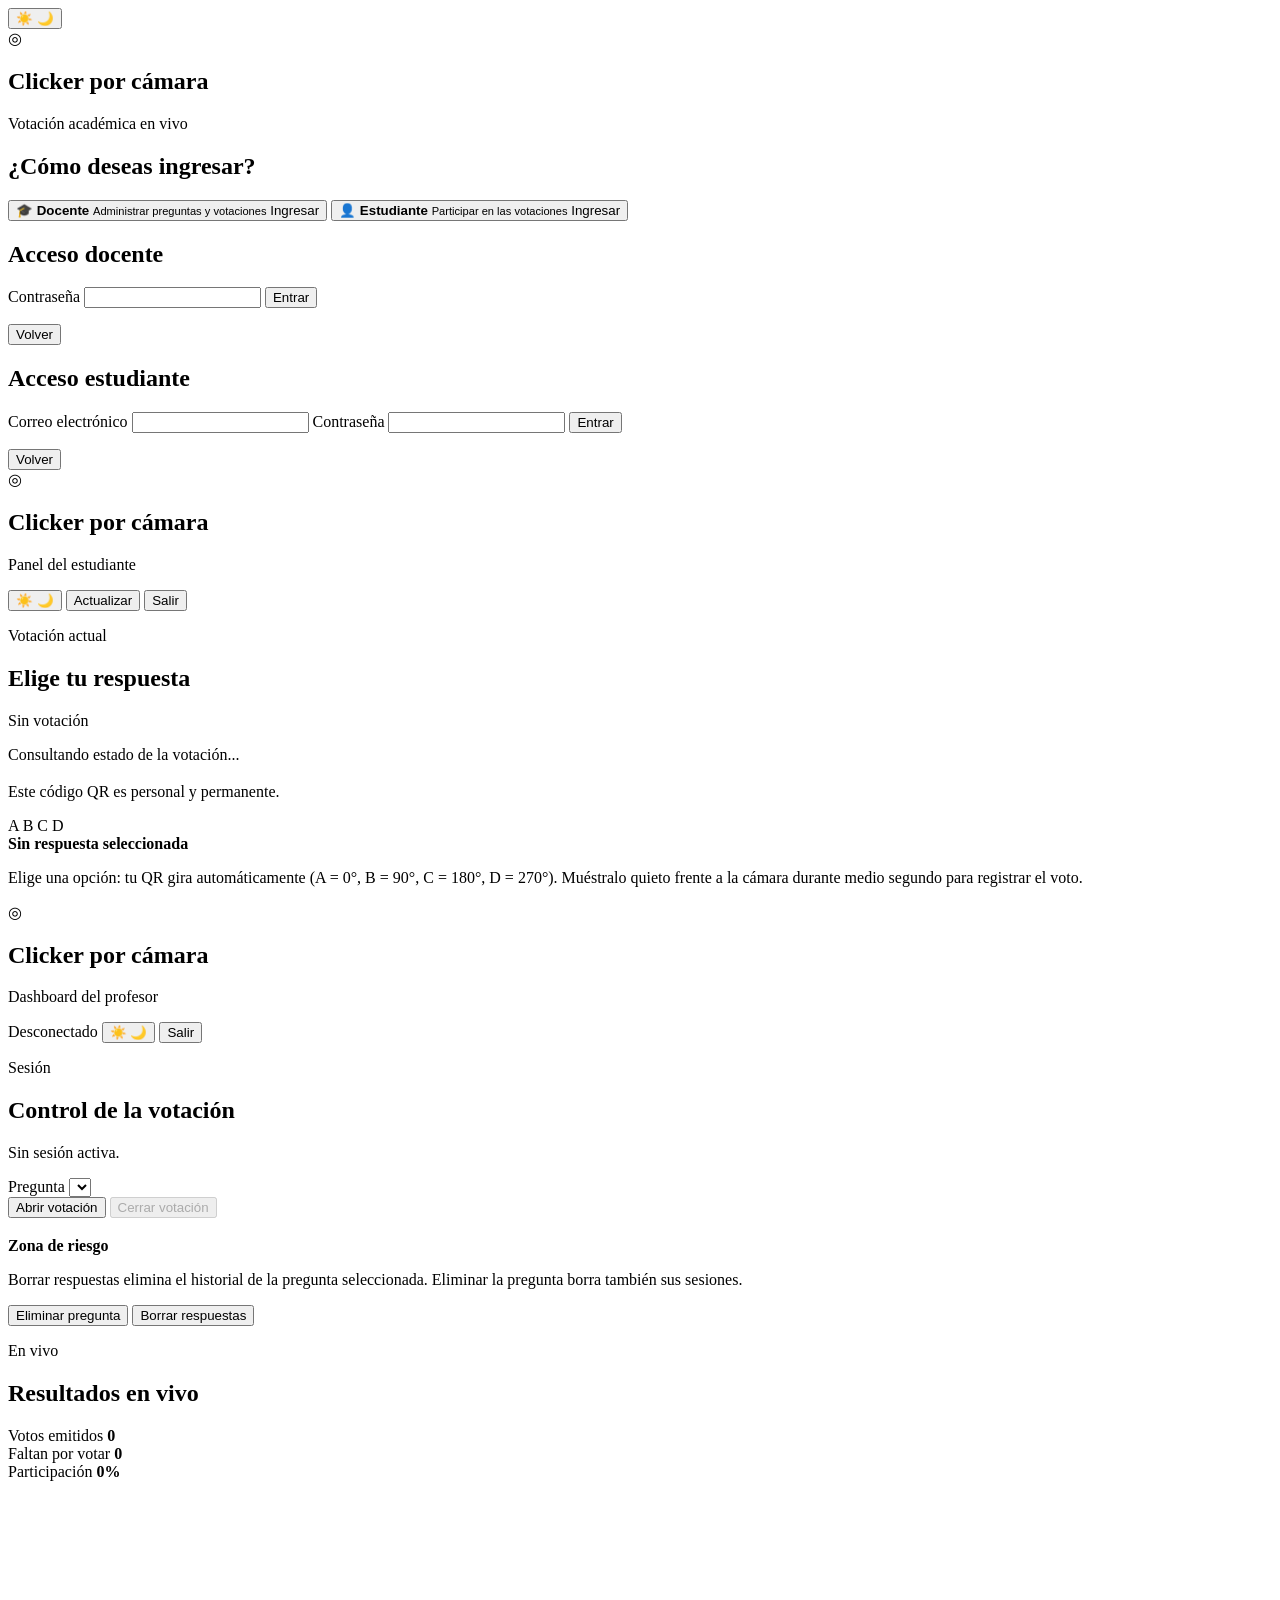
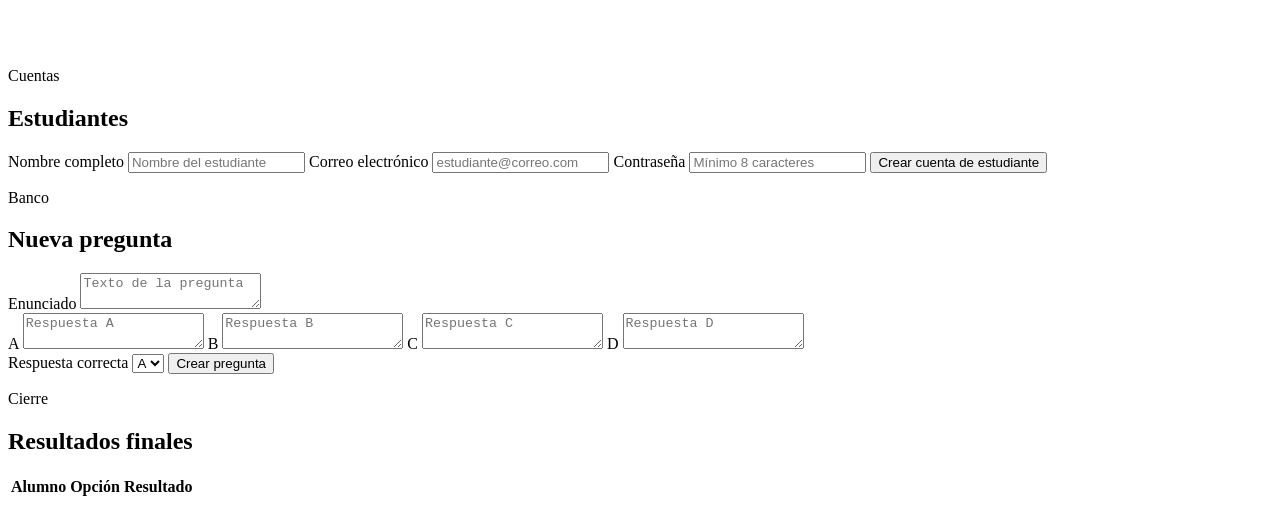
==== frontend/index.html @ 8d9539c6 "Ajustes de interfaz: opciones multilínea y botones bajo el QR" ====
<!DOCTYPE html>
<html lang="es">
<head>
  <meta charset="utf-8">
  <meta name="viewport" content="width=device-width, initial-scale=1">
  <meta name="color-scheme" content="light dark">
  <meta name="theme-color" content="#152238">
  <title>Clicker por cámara</title>

  <!-- Se carga antes del CSS para aplicar el tema sin destellos. -->
  <script src="/theme.js"></script>

  <link rel="stylesheet" href="/style.css">
</head>

<body>
  <main class="app">

    <!-- ================================== -->
    <!-- ACCESO Y SELECCIÓN DE USUARIO      -->
    <!-- ================================== -->

    <section id="login-view" class="auth">

      <div class="card auth-card">

        <button
          type="button"
          class="icon-button auth-theme theme-toggle"
          data-theme-toggle
          aria-label="Cambiar entre tema claro y oscuro"
          title="Cambiar tema"
        >
          <span class="theme-icon theme-icon-sun" aria-hidden="true">☀️</span>
          <span class="theme-icon theme-icon-moon" aria-hidden="true">🌙</span>
        </button>

        <div class="brand auth-brand">
          <span class="brand-mark" aria-hidden="true">◎</span>
          <div>
            <h1>Clicker por cámara</h1>
            <p class="hint">Votación académica en vivo</p>
          </div>
        </div>

        <!-- Selección de rol -->
        <div id="role-selection" class="stack">
          <h2>¿Cómo deseas ingresar?</h2>

          <div class="role-options">

            <button type="button" id="teacher-access" class="role-card">
              <span class="role-icon" aria-hidden="true">🎓</span>
              <strong>Docente</strong>
              <small>Administrar preguntas y votaciones</small>
              <span class="role-action">Ingresar</span>
            </button>

            <button type="button" id="student-access" class="role-card">
              <span class="role-icon" aria-hidden="true">👤</span>
              <strong>Estudiante</strong>
              <small>Participar en las votaciones</small>
              <span class="role-action">Ingresar</span>
            </button>

          </div>
        </div>

        <!-- Inicio de sesión docente -->
        <div id="teacher-login" class="stack hidden">

          <h2>Acceso docente</h2>

          <form id="login-form">
            <label for="password">Contraseña</label>

            <input
              id="password"
              type="password"
              autocomplete="current-password"
              required
            >

            <button type="submit">Entrar</button>

            <p id="login-error" class="error" role="alert"></p>
          </form>

          <button type="button" id="back-to-roles" class="secondary-button">
            Volver
          </button>

        </div>

        <!-- Inicio de sesión estudiante -->
        <div id="student-login" class="stack hidden">

          <h2>Acceso estudiante</h2>

          <form id="student-login-form">
            <label for="student-email">Correo electrónico</label>

            <input
              id="student-email"
              type="email"
              autocomplete="username"
              required
            >

            <label for="student-password">Contraseña</label>

            <input
              id="student-password"
              type="password"
              autocomplete="current-password"
              required
            >

            <button type="submit">Entrar</button>

            <p id="student-login-error" class="error" role="alert"></p>
          </form>

          <button
            type="button"
            id="back-to-roles-student"
            class="secondary-button"
          >
            Volver
          </button>

        </div>

      </div>

    </section>


    <!-- ================================== -->
    <!-- PANEL DEL ESTUDIANTE               -->
    <!-- ================================== -->

    <section id="student-view" class="hidden">

      <header class="topbar">

        <div class="brand">
          <span class="brand-mark" aria-hidden="true">◎</span>
          <div>
            <h1>Clicker por cámara</h1>
            <p class="hint">Panel del estudiante</p>
          </div>
        </div>

        <div class="topbar-actions">
          <span id="student-name-display" class="user-chip"></span>

          <button
            type="button"
            class="icon-button theme-toggle"
            data-theme-toggle
            aria-label="Cambiar entre tema claro y oscuro"
            title="Cambiar tema"
          >
            <span class="theme-icon theme-icon-sun" aria-hidden="true">☀️</span>
            <span class="theme-icon theme-icon-moon" aria-hidden="true">🌙</span>
          </button>

          <button
            id="student-refresh-button"
            class="ghost"
            type="button"
            title="Volver a consultar el estado de la votación"
          >
            Actualizar
          </button>

          <button
            id="student-logout-button"
            class="ghost"
            type="button"
          >
            Salir
          </button>
        </div>

      </header>

      <div class="grid">

        <!-- Votación actual -->
        <section class="card wide vote-card">

          <div class="card-head">
            <div>
              <p class="eyebrow">Votación actual</p>
              <h2>Elige tu respuesta</h2>
            </div>

            <span id="student-vote-badge" class="badge offline">
              Sin votación
            </span>
          </div>

          <p id="student-voting-status" class="hint" aria-live="polite">
            Consultando estado de la votación...
          </p>

          <h3 id="student-question-text" class="question-text"></h3>

          <div id="student-qr-container">
            <div id="student-qr-code"></div>
          </div>

          <p class="hint qr-legend">
            Este código QR es personal y permanente.
          </p>

          <div id="student-question-container" class="hidden">

            <div id="student-options" class="options-grid student-options"></div>

            <div class="rotation-guide">

              <div id="rotation-dial" class="dial" aria-hidden="true">
                <span class="dial-letter dial-a">A</span>
                <span class="dial-letter dial-b">B</span>
                <span class="dial-letter dial-c">C</span>
                <span class="dial-letter dial-d">D</span>
                <span class="dial-arrow"></span>
              </div>

              <div>
                <strong id="rotation-label">Sin respuesta seleccionada</strong>
                <p class="hint">
                  Elige una opción: tu QR gira automáticamente (A = 0°,
                  B = 90°, C = 180°, D = 270°). Muéstralo quieto frente a la
                  cámara durante medio segundo para registrar el voto.
                </p>
              </div>

            </div>

          </div>

        </section>

      </div>

    </section>


    <!-- ================================== -->
    <!-- DASHBOARD DEL DOCENTE              -->
    <!-- ================================== -->

    <section id="dashboard-view" class="hidden">

      <header class="topbar">

        <div class="brand">
          <span class="brand-mark" aria-hidden="true">◎</span>
          <div>
            <h1>Clicker por cámara</h1>
            <p class="hint">Dashboard del profesor</p>
          </div>
        </div>

        <div class="topbar-actions">

          <span id="connection-status" class="badge offline">
            Desconectado
          </span>

          <button
            type="button"
            class="icon-button theme-toggle"
            data-theme-toggle
            aria-label="Cambiar entre tema claro y oscuro"
            title="Cambiar tema"
          >
            <span class="theme-icon theme-icon-sun" aria-hidden="true">☀️</span>
            <span class="theme-icon theme-icon-moon" aria-hidden="true">🌙</span>
          </button>

          <button id="logout-button" class="ghost" type="button">
            Salir
          </button>

        </div>

      </header>

      <div class="grid">

        <!-- Control de la votación -->
        <section class="card wide session-card">

          <div class="card-head">
            <div>
              <p class="eyebrow">Sesión</p>
              <h2>Control de la votación</h2>
            </div>

            <p id="session-status" class="status-line">
              Sin sesión activa.
            </p>
          </div>

          <div class="session-controls">

            <label for="question-select">
              <span id="question-label-text">Pregunta</span>
              <select id="question-select"></select>
            </label>

            <div class="row">
              <button id="open-button" type="button">
                Abrir votación
              </button>

              <button
                id="close-button"
                type="button"
                class="danger"
                disabled
              >
                Cerrar votación
              </button>
            </div>

          </div>

          <div class="question-preview">
            <h3 id="current-question"></h3>
            <ul id="options-list" class="options-list"></ul>
          </div>

          <div class="danger-zone">
            <div>
              <strong>Zona de riesgo</strong>
              <p class="hint">
                Borrar respuestas elimina el historial de la pregunta
                seleccionada. Eliminar la pregunta borra también sus sesiones.
              </p>
            </div>

            <div class="row">
              <button
                id="delete-question-button"
                type="button"
                class="danger"
              >
                Eliminar pregunta
              </button>

              <button
                id="clear-answers-button"
                type="button"
                class="danger"
              >
                Borrar respuestas
              </button>
            </div>
          </div>

        </section>


        <!-- Resultados en vivo -->
        <section class="card wide">

          <div class="card-head">
            <div>
              <p class="eyebrow">En vivo</p>
              <h2>Resultados en vivo</h2>
            </div>
          </div>

          <div class="kpi-grid">

            <div class="kpi">
              <span>Votos emitidos</span>
              <strong id="total-votes">0</strong>
            </div>

            <div class="kpi missing">
              <span>Faltan por votar</span>
              <strong id="missing-count">0</strong>
            </div>

            <div class="kpi">
              <span>Participación</span>
              <strong id="participation-percent">0%</strong>
            </div>

          </div>

          <div
            class="progress"
            role="progressbar"
            aria-label="Participación de la votación"
            aria-valuemin="0"
            aria-valuemax="100"
            aria-valuenow="0"
            id="participation-progress"
          >
            <span id="participation-fill" class="progress-fill"></span>
          </div>

          <p id="missing-list" class="hint" aria-live="polite"></p>

          <div id="roster-chips" class="roster"></div>

          <div class="chart-wrap">
            <canvas id="results-chart"></canvas>
          </div>

        </section>


        <!-- Gestión de estudiantes -->
        <section class="card">

          <div class="card-head">
            <div>
              <p class="eyebrow">Cuentas</p>
              <h2>Estudiantes</h2>
            </div>
          </div>

          <form id="student-form" class="stack">

            <label for="student-account-name">
              Nombre completo
              <input
                id="student-account-name"
                type="text"
                placeholder="Nombre del estudiante"
                maxlength="120"
                required
              >
            </label>

            <label for="student-account-email">
              Correo electrónico
              <input
                id="student-account-email"
                type="email"
                placeholder="estudiante@correo.com"
                required
              >
            </label>

            <label for="student-account-password">
              Contraseña
              <input
                id="student-account-password"
                type="password"
                placeholder="Mínimo 8 caracteres"
                minlength="8"
                maxlength="128"
                required
              >
            </label>

            <button type="submit">
              Crear cuenta de estudiante
            </button>

          </form>

          <ul id="student-list" class="list"></ul>

        </section>


        <!-- Creación de preguntas -->
        <section class="card">

          <div class="card-head">
            <div>
              <p class="eyebrow">Banco</p>
              <h2>Nueva pregunta</h2>
            </div>
          </div>

          <form id="question-form" class="stack">

            <label for="question-text">
              Enunciado
              <textarea
                id="question-text"
                placeholder="Texto de la pregunta"
                required
              ></textarea>
            </label>

            <div class="options-grid">

              <label class="option-field">
                <span class="letter" aria-hidden="true">A</span>
                <textarea
                  id="option-a"
                  rows="2"
                  placeholder="Respuesta A"
                  aria-label="Opción A"
                  required
                ></textarea>
              </label>

              <label class="option-field">
                <span class="letter" aria-hidden="true">B</span>
                <textarea
                  id="option-b"
                  rows="2"
                  placeholder="Respuesta B"
                  aria-label="Opción B"
                  required
                ></textarea>
              </label>

              <label class="option-field">
                <span class="letter" aria-hidden="true">C</span>
                <textarea
                  id="option-c"
                  rows="2"
                  placeholder="Respuesta C"
                  aria-label="Opción C"
                  required
                ></textarea>
              </label>

              <label class="option-field">
                <span class="letter" aria-hidden="true">D</span>
                <textarea
                  id="option-d"
                  rows="2"
                  placeholder="Respuesta D"
                  aria-label="Opción D"
                  required
                ></textarea>
              </label>

            </div>

            <label for="correct-option">
              Respuesta correcta
              <select id="correct-option">
                <option value="A">A</option>
                <option value="B">B</option>
                <option value="C">C</option>
                <option value="D">D</option>
              </select>
            </label>

            <button type="submit">
              Crear pregunta
            </button>

          </form>

          <p id="question-feedback" class="hint"></p>

        </section>


        <!-- Resultados finales -->
        <section id="final-card" class="card wide hidden">

          <div class="card-head">
            <div>
              <p class="eyebrow">Cierre</p>
              <h2>Resultados finales</h2>
            </div>
          </div>

          <p id="final-summary"></p>

          <table>

            <thead>
              <tr>
                <th>Alumno</th>
                <th>Opción</th>
                <th>Resultado</th>
              </tr>
            </thead>

            <tbody id="final-table"></tbody>

          </table>

        </section>

      </div>

    </section>


    <!-- Notificaciones -->
    <div id="toast" class="toast hidden" role="status" aria-live="polite"></div>

  </main>


  <!-- ================================== -->
  <!-- LIBRERÍAS JAVASCRIPT               -->
  <!-- ================================== -->

  <script src="/vendor/chart.umd.min.js"></script>

  <script src="/vendor/socket.io.min.js"></script>

  <script src="/vendor/qrcode.min.js"></script>

  <script src="/app.js"></script>

</body>
</html>
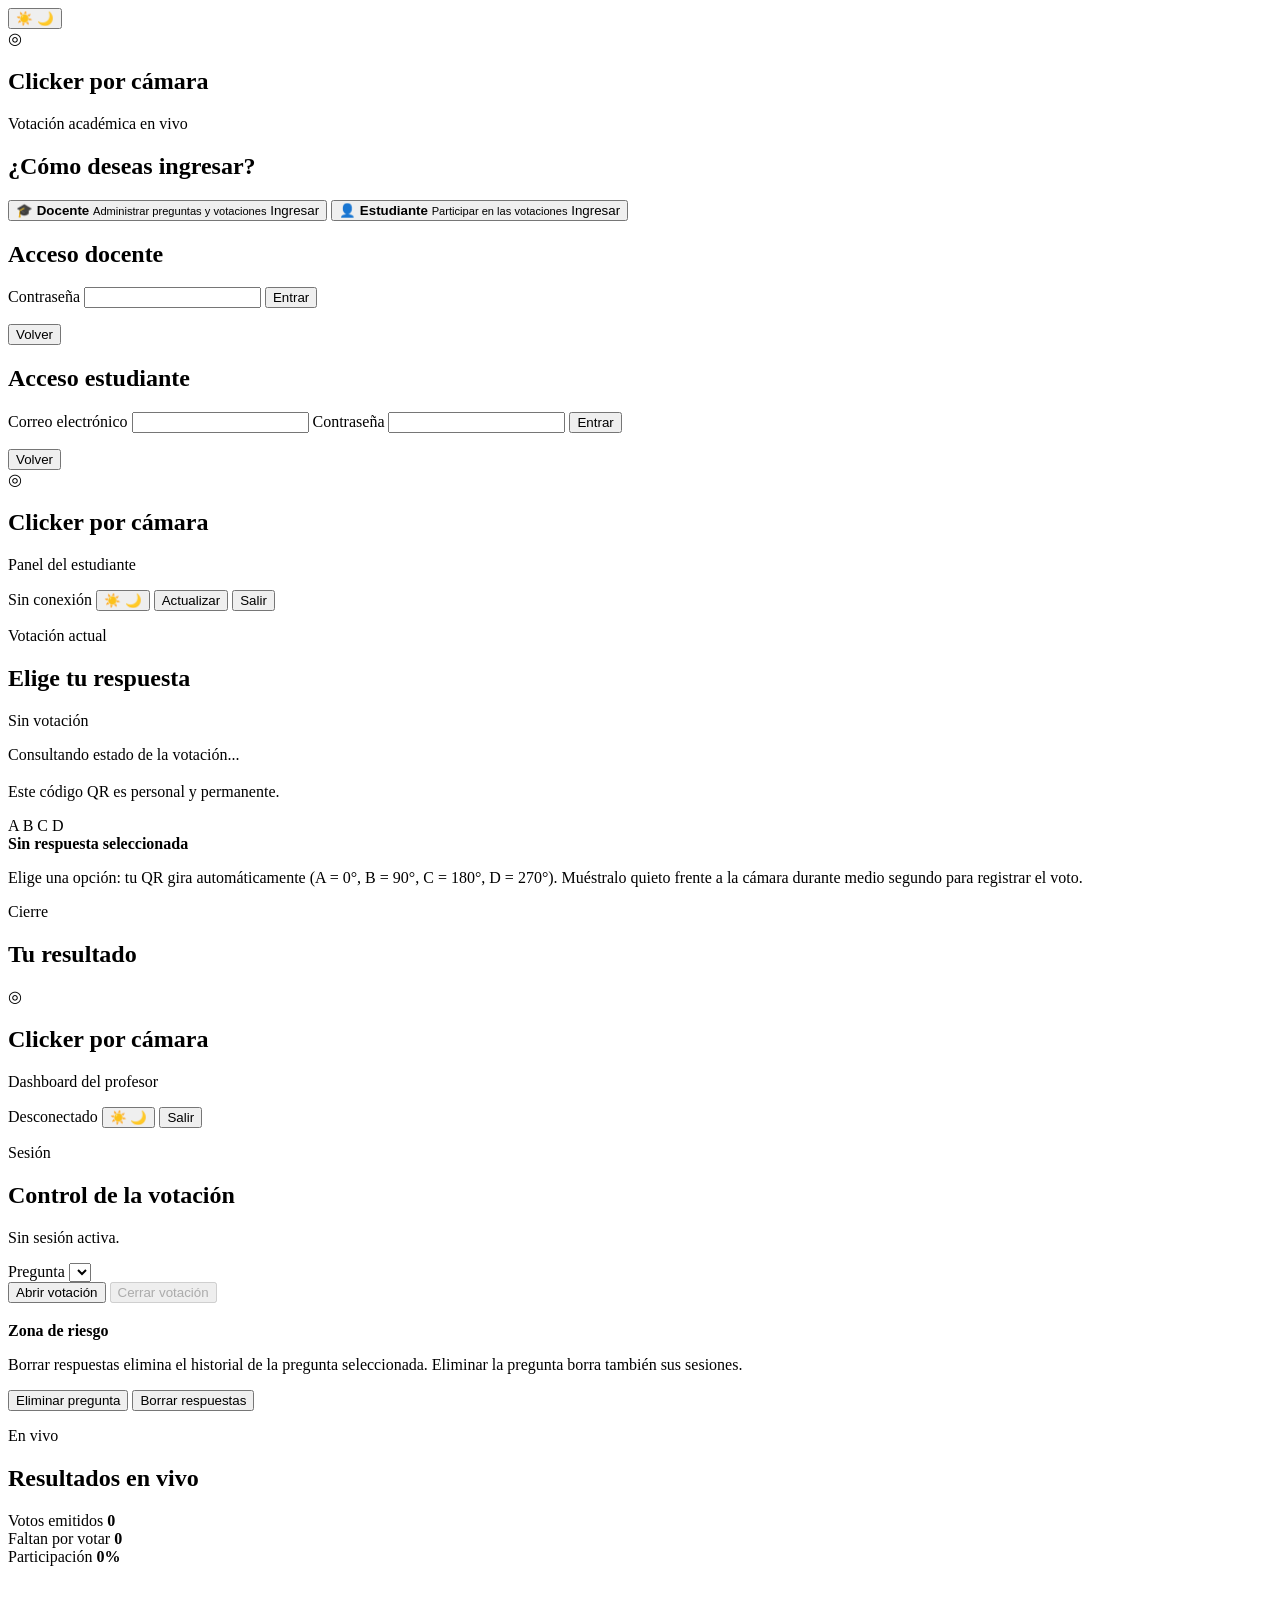
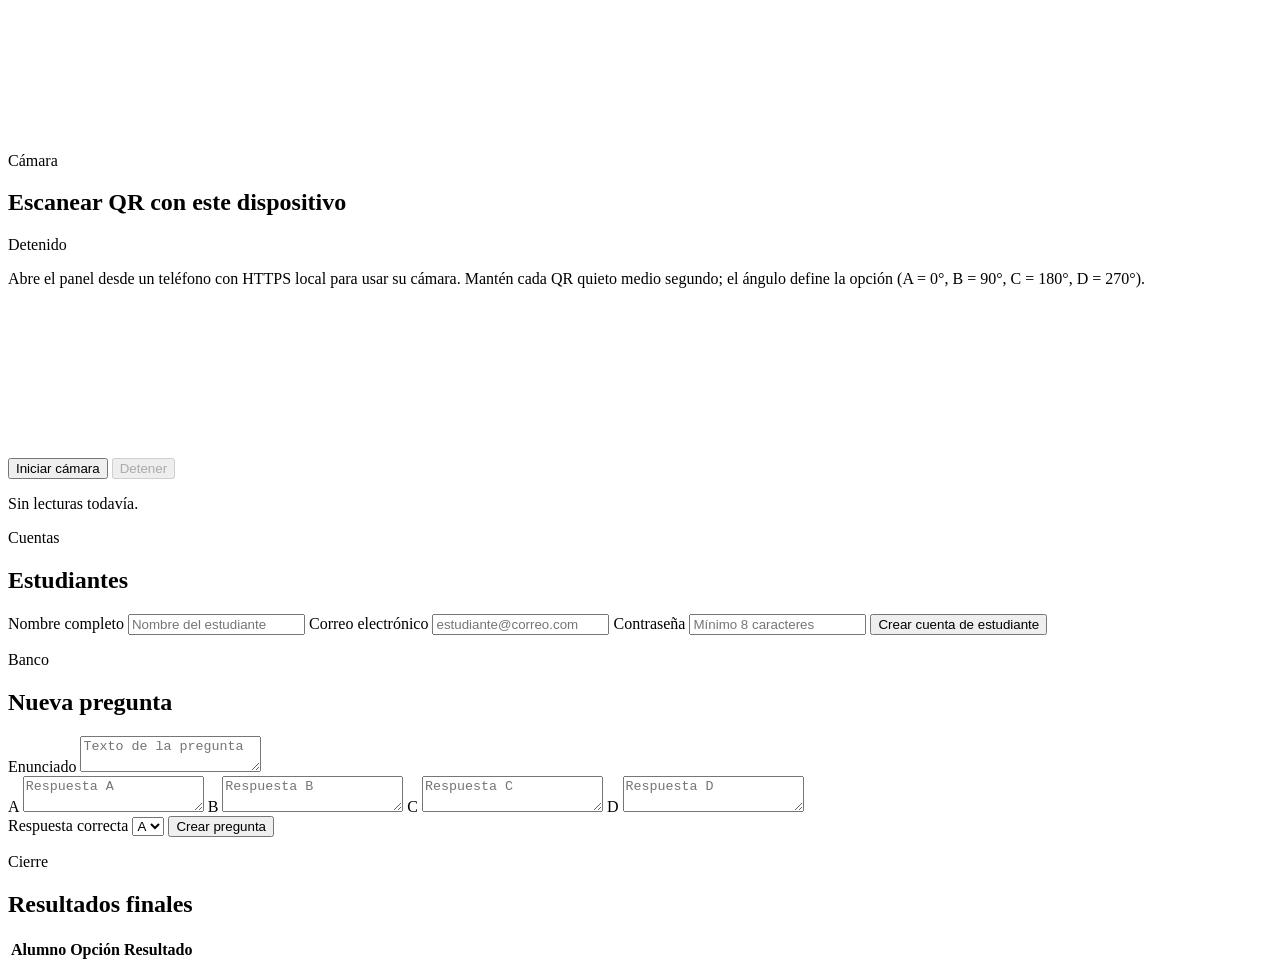
==== commit 78ddde23: "Socket del estudiante y escaner QR con HTTPS local" ====
--- a/frontend/index.html
+++ b/frontend/index.html
@@ -153,6 +153,10 @@
         </div>
 
         <div class="topbar-actions">
+          <span id="student-live-status" class="badge offline">
+            Sin conexión
+          </span>
+
           <span id="student-name-display" class="user-chip"></span>
 
           <button
@@ -245,6 +249,20 @@
 
         </section>
 
+        <!-- Resultado personal de la votación -->
+        <section id="student-result" class="card wide hidden">
+
+          <div class="card-head">
+            <div>
+              <p class="eyebrow">Cierre</p>
+              <h2>Tu resultado</h2>
+            </div>
+          </div>
+
+          <div id="student-result-body"></div>
+
+        </section>
+
       </div>
 
     </section>
@@ -415,6 +433,56 @@
           <div class="chart-wrap">
             <canvas id="results-chart"></canvas>
           </div>
+
+        </section>
+
+
+        <!-- Escáner QR con la cámara del dispositivo -->
+        <section class="card wide scanner-card">
+
+          <div class="card-head">
+            <div>
+              <p class="eyebrow">Cámara</p>
+              <h2>Escanear QR con este dispositivo</h2>
+            </div>
+
+            <span id="scanner-status" class="badge offline">Detenido</span>
+          </div>
+
+          <p class="hint">
+            Abre el panel desde un teléfono con HTTPS local para usar su cámara.
+            Mantén cada QR quieto medio segundo; el ángulo define la opción
+            (A = 0°, B = 90°, C = 180°, D = 270°).
+          </p>
+
+          <div class="scanner-stage">
+
+            <video
+              id="scanner-video"
+              class="scanner-video"
+              playsinline
+              muted
+            ></video>
+
+            <canvas id="scanner-canvas" class="hidden"></canvas>
+
+          </div>
+
+          <div class="row">
+            <button id="scanner-start" type="button">
+              Iniciar cámara
+            </button>
+
+            <button id="scanner-stop" type="button" class="ghost" disabled>
+              Detener
+            </button>
+          </div>
+
+          <p id="scanner-detected" class="hint" aria-live="polite">
+            Sin lecturas todavía.
+          </p>
+
+          <ul id="scanner-log" class="list scanner-log"></ul>
 
         </section>
 
@@ -614,6 +682,10 @@
 
   <script src="/vendor/qrcode.min.js"></script>
 
+  <script src="/vendor/jsQR.js"></script>
+
+  <script src="/scanner.js"></script>
+
   <script src="/app.js"></script>
 
 </body>
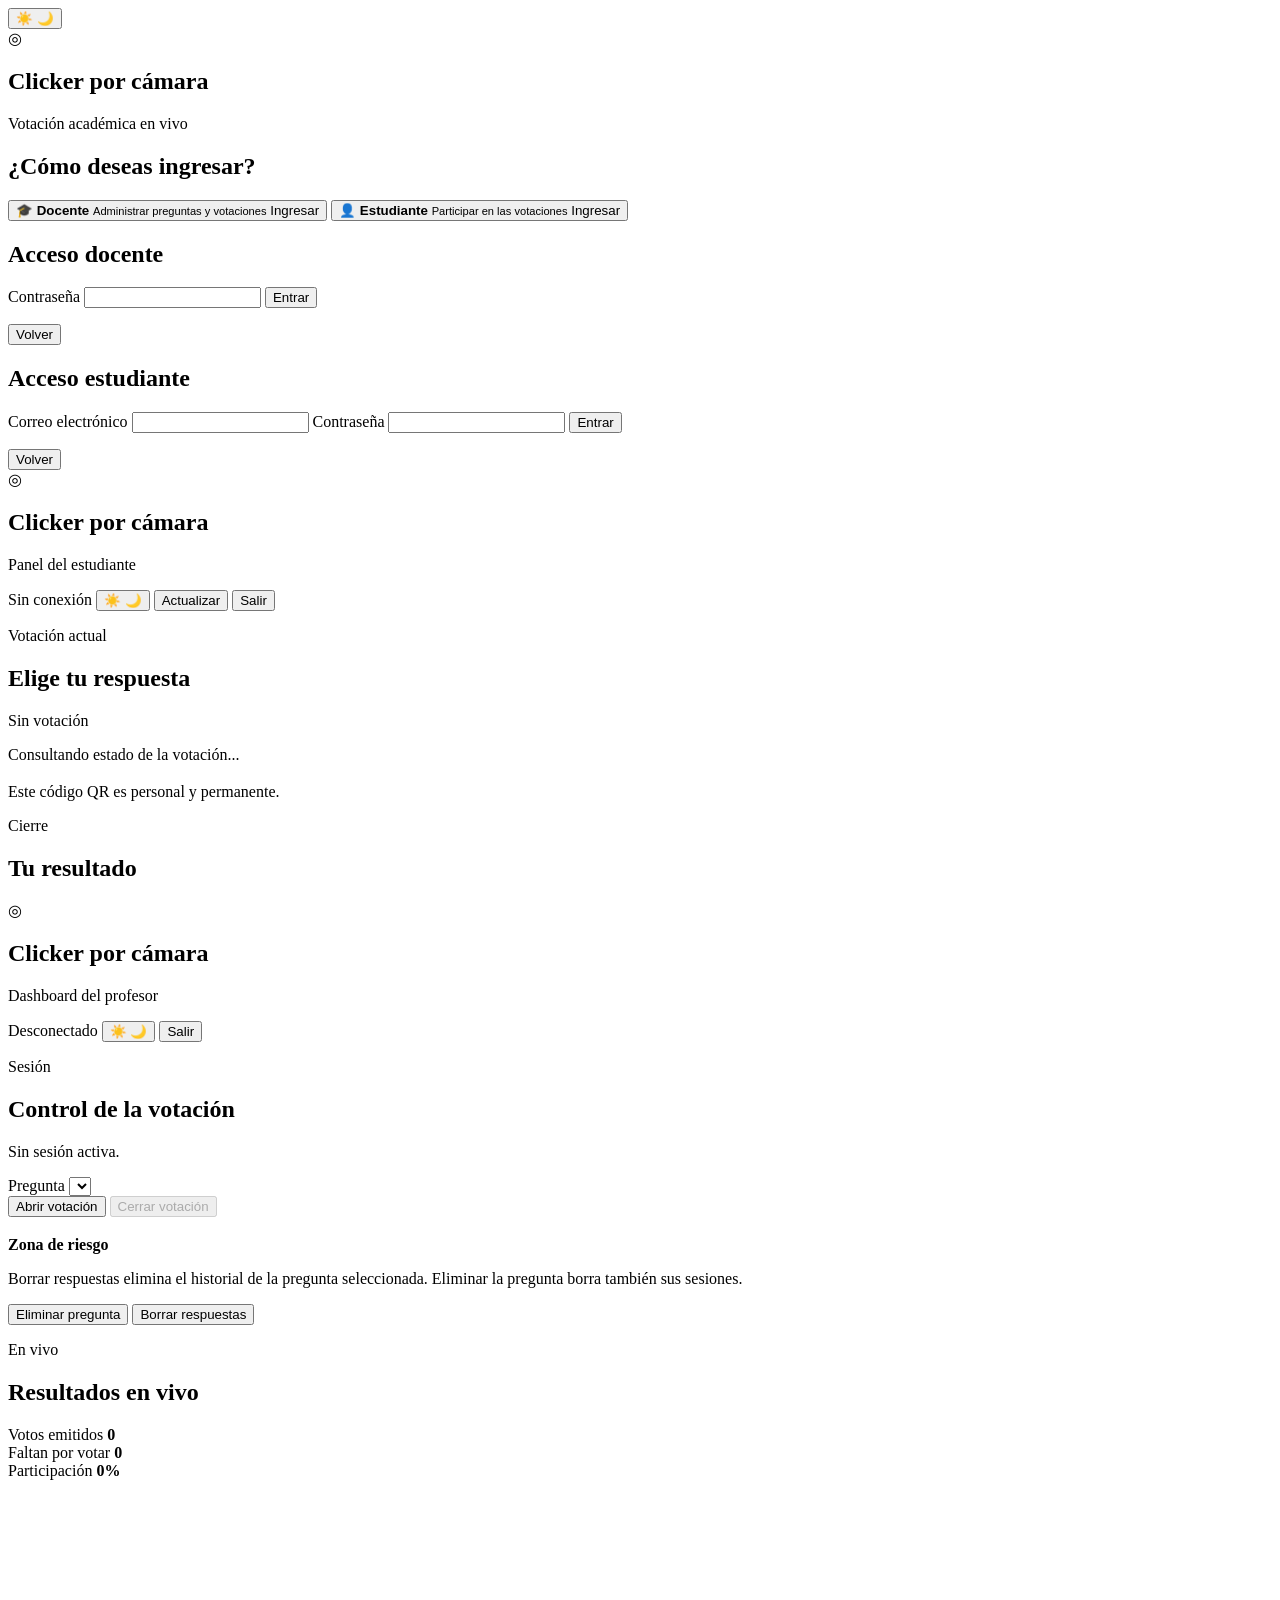
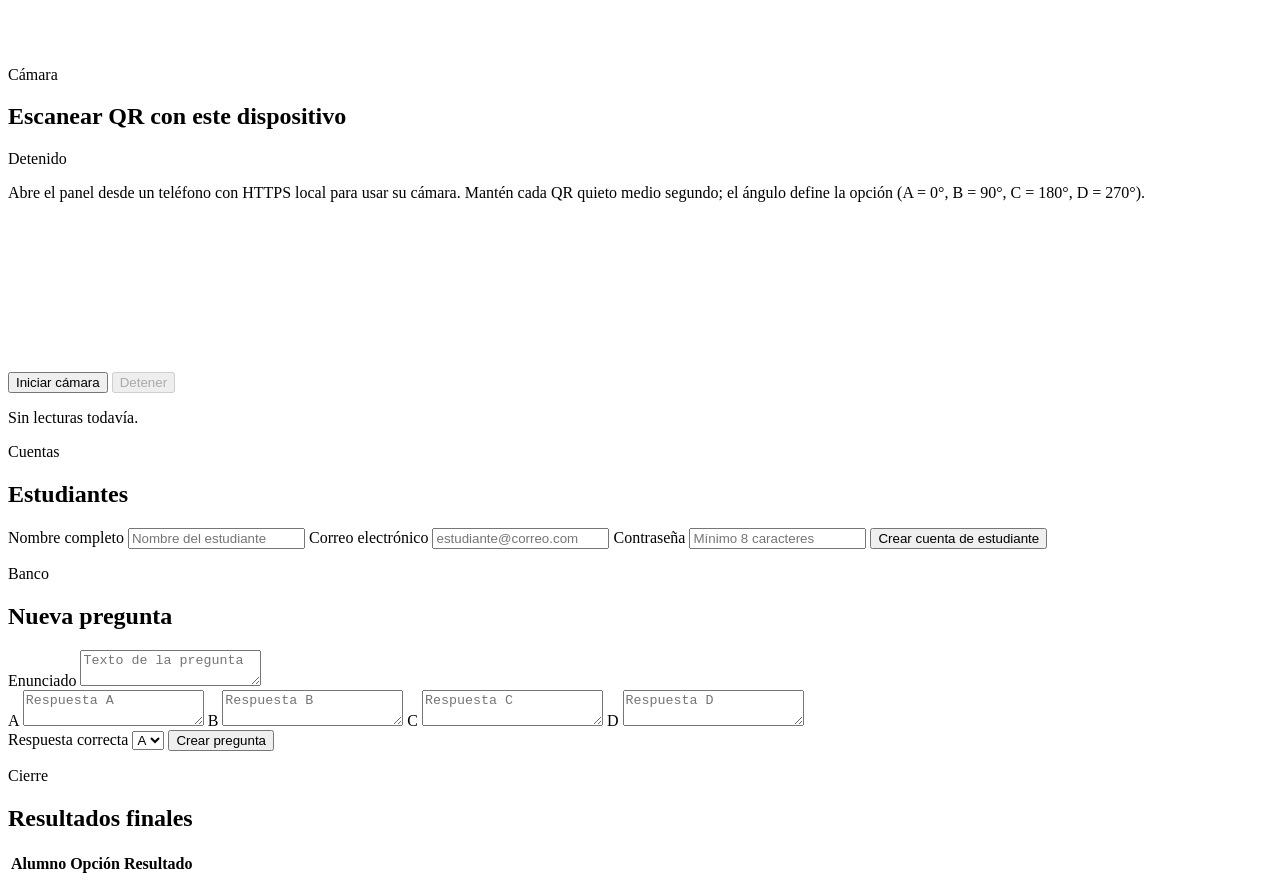
==== commit b0e8afad: "Quitar guia de rotacion del panel del estudiante" ====
--- a/frontend/index.html
+++ b/frontend/index.html
@@ -4,7 +4,7 @@
   <meta charset="utf-8">
   <meta name="viewport" content="width=device-width, initial-scale=1">
   <meta name="color-scheme" content="light dark">
-  <meta name="theme-color" content="#152238">
+  <meta name="theme-color" content="#eef2f9">
   <title>Clicker por cámara</title>
 
   <!-- Se carga antes del CSS para aplicar el tema sin destellos. -->
@@ -223,27 +223,6 @@
           <div id="student-question-container" class="hidden">
 
             <div id="student-options" class="options-grid student-options"></div>
-
-            <div class="rotation-guide">
-
-              <div id="rotation-dial" class="dial" aria-hidden="true">
-                <span class="dial-letter dial-a">A</span>
-                <span class="dial-letter dial-b">B</span>
-                <span class="dial-letter dial-c">C</span>
-                <span class="dial-letter dial-d">D</span>
-                <span class="dial-arrow"></span>
-              </div>
-
-              <div>
-                <strong id="rotation-label">Sin respuesta seleccionada</strong>
-                <p class="hint">
-                  Elige una opción: tu QR gira automáticamente (A = 0°,
-                  B = 90°, C = 180°, D = 270°). Muéstralo quieto frente a la
-                  cámara durante medio segundo para registrar el voto.
-                </p>
-              </div>
-
-            </div>
 
           </div>
 
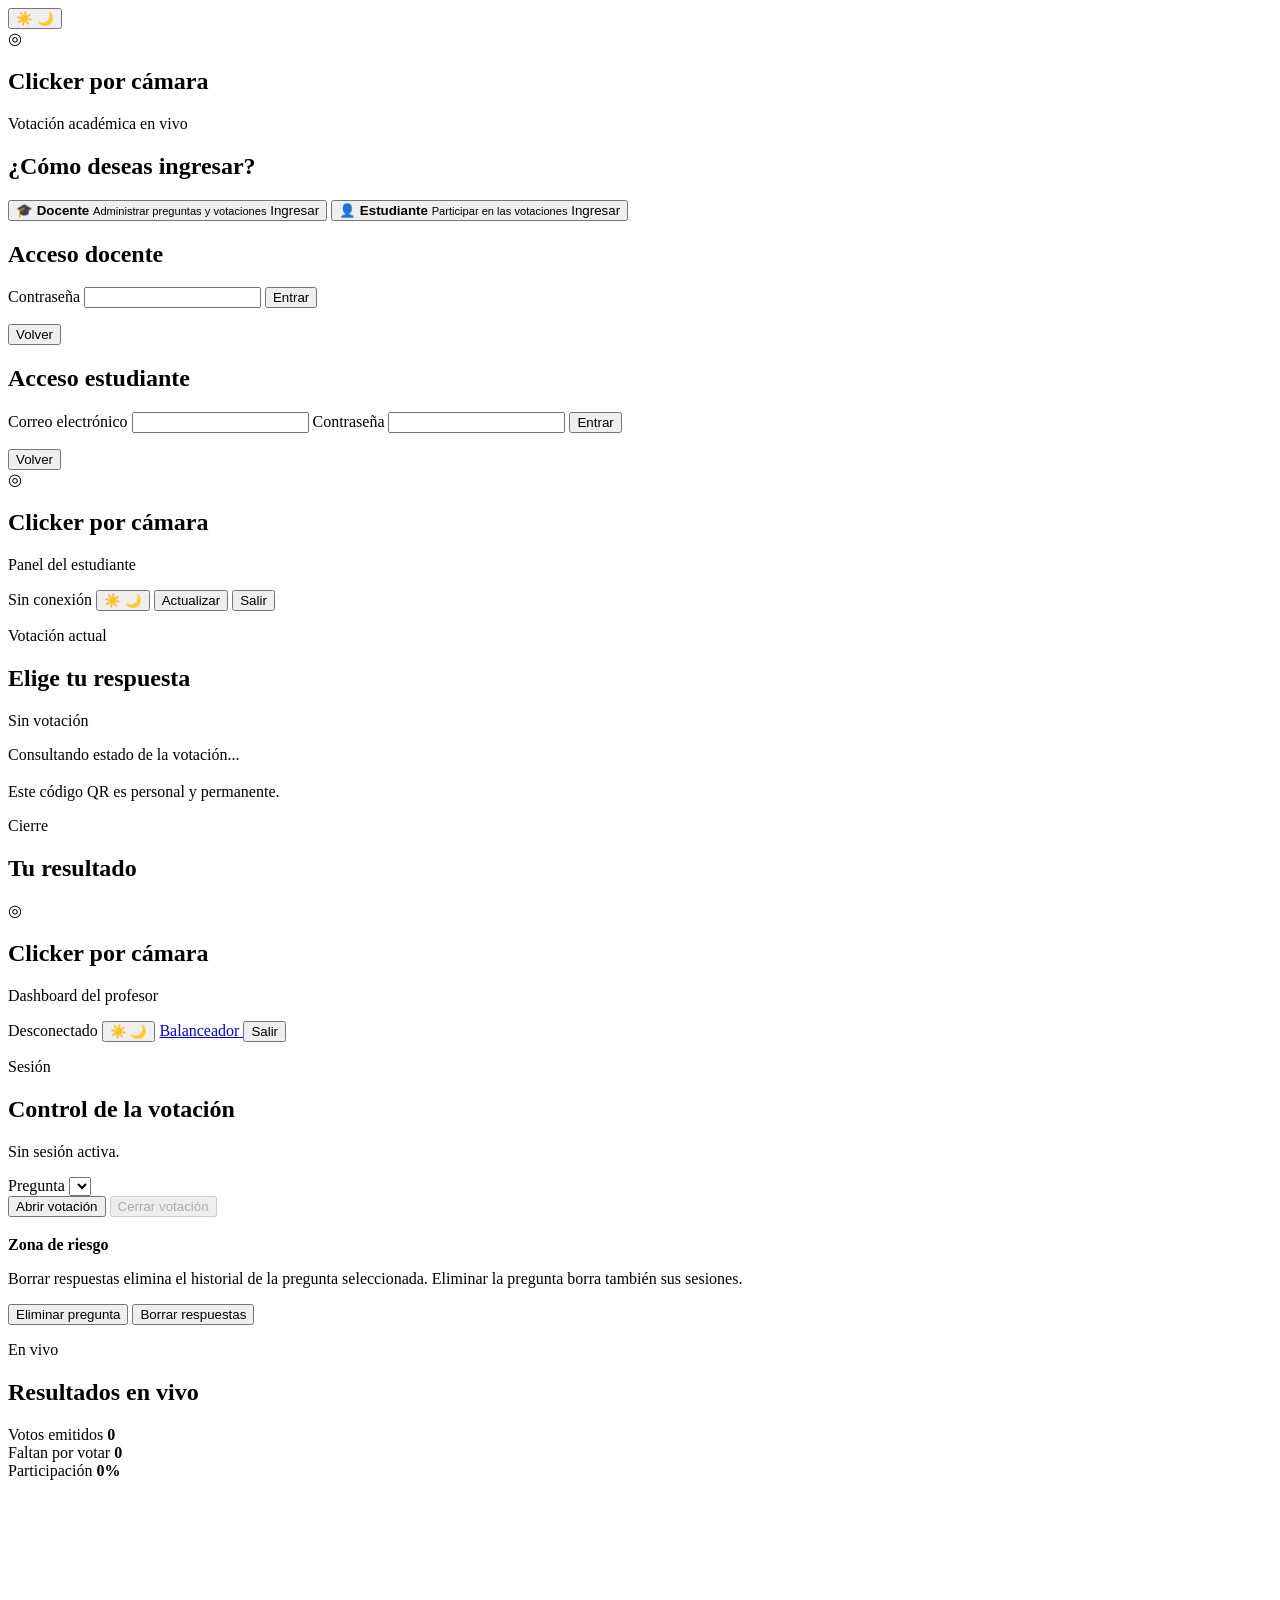
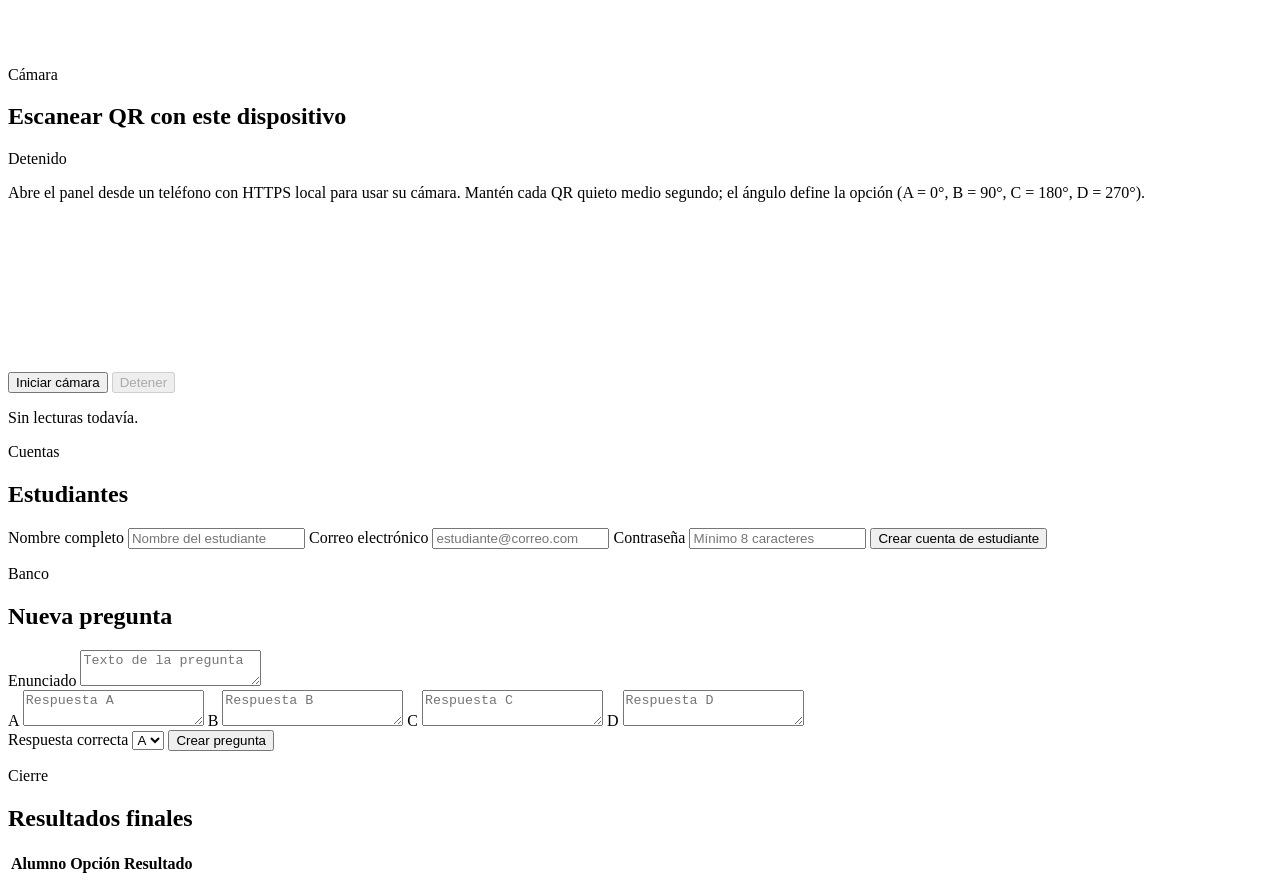
==== commit 93c64c19: "Agregar simulacion visual del balanceador de cargas - Nueva pagina /balanceador.html con lienzo anim" ====
--- a/frontend/index.html
+++ b/frontend/index.html
@@ -279,6 +279,14 @@
             <span class="theme-icon theme-icon-sun" aria-hidden="true">☀️</span>
             <span class="theme-icon theme-icon-moon" aria-hidden="true">🌙</span>
           </button>
+
+          <a
+            class="topbar-link"
+            href="/balanceador.html"
+            title="Ver la simulación visual del balanceador de cargas"
+          >
+            Balanceador
+          </a>
 
           <button id="logout-button" class="ghost" type="button">
             Salir
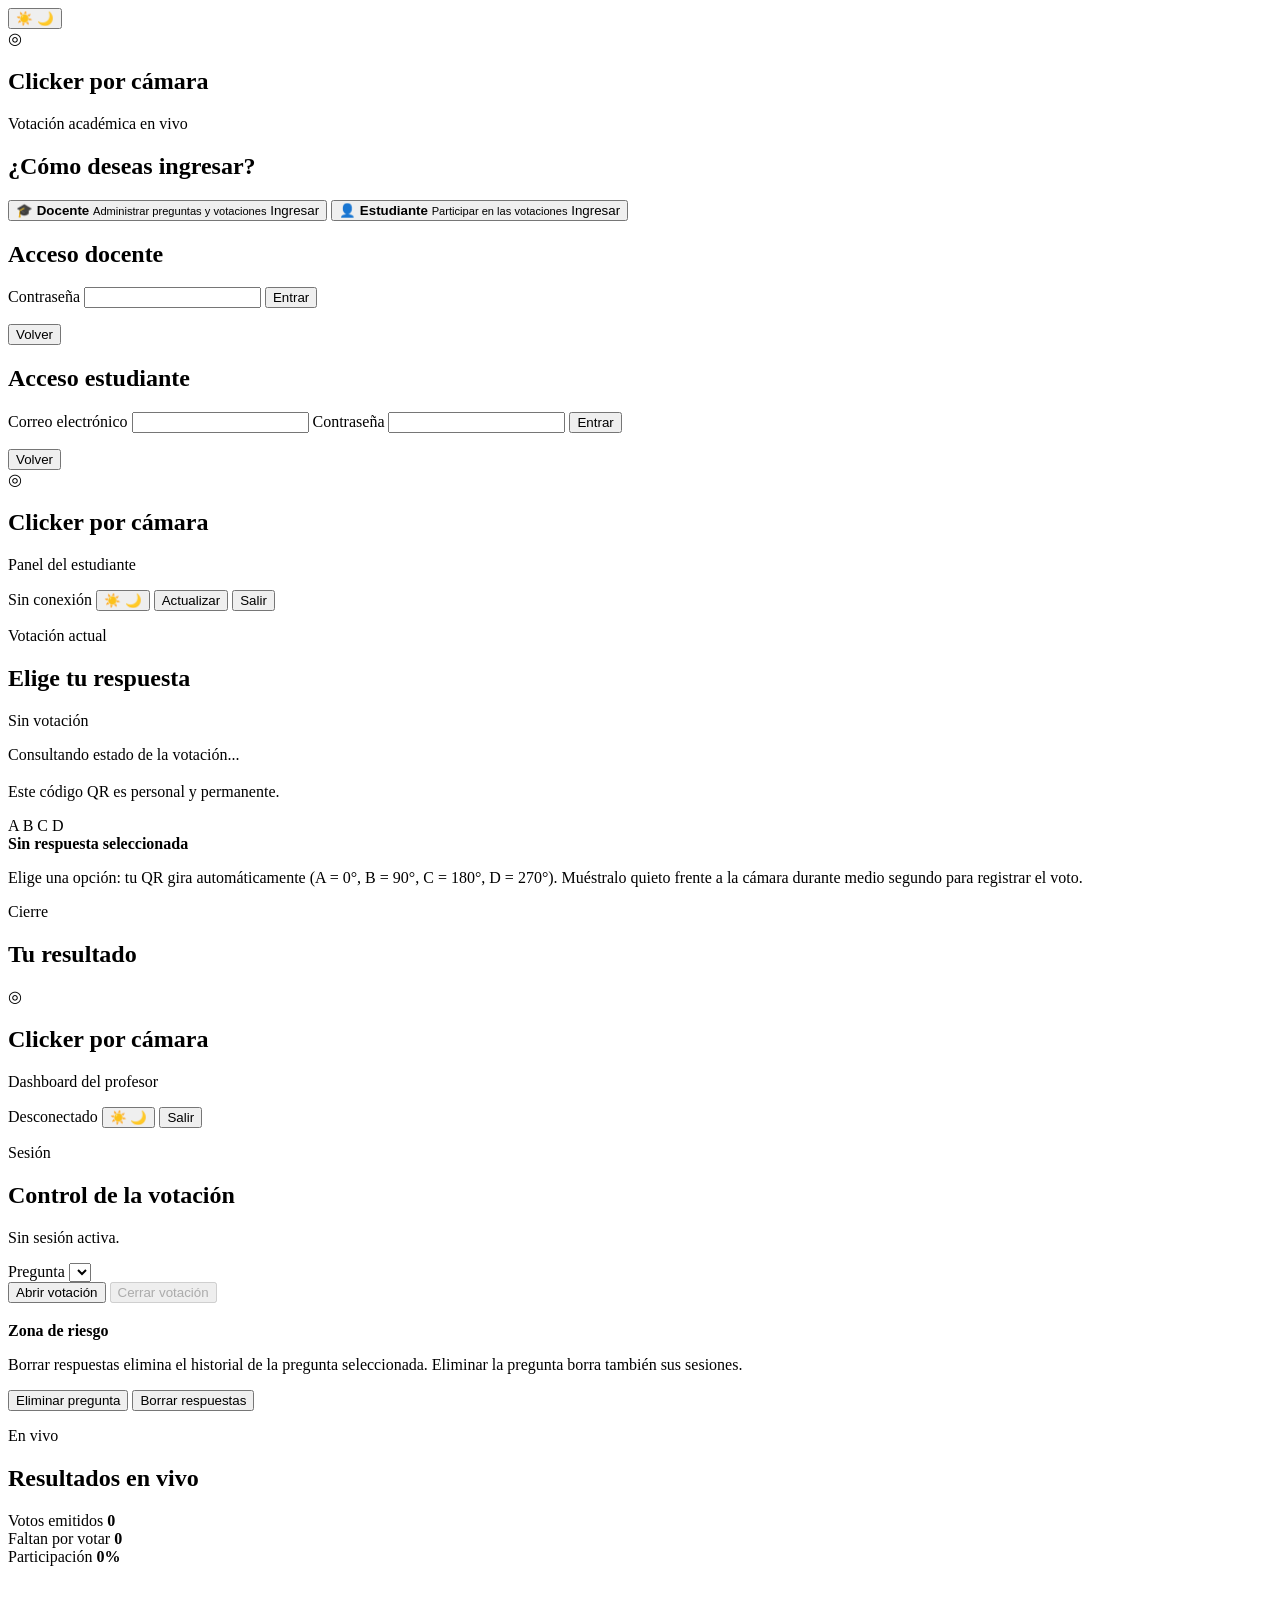
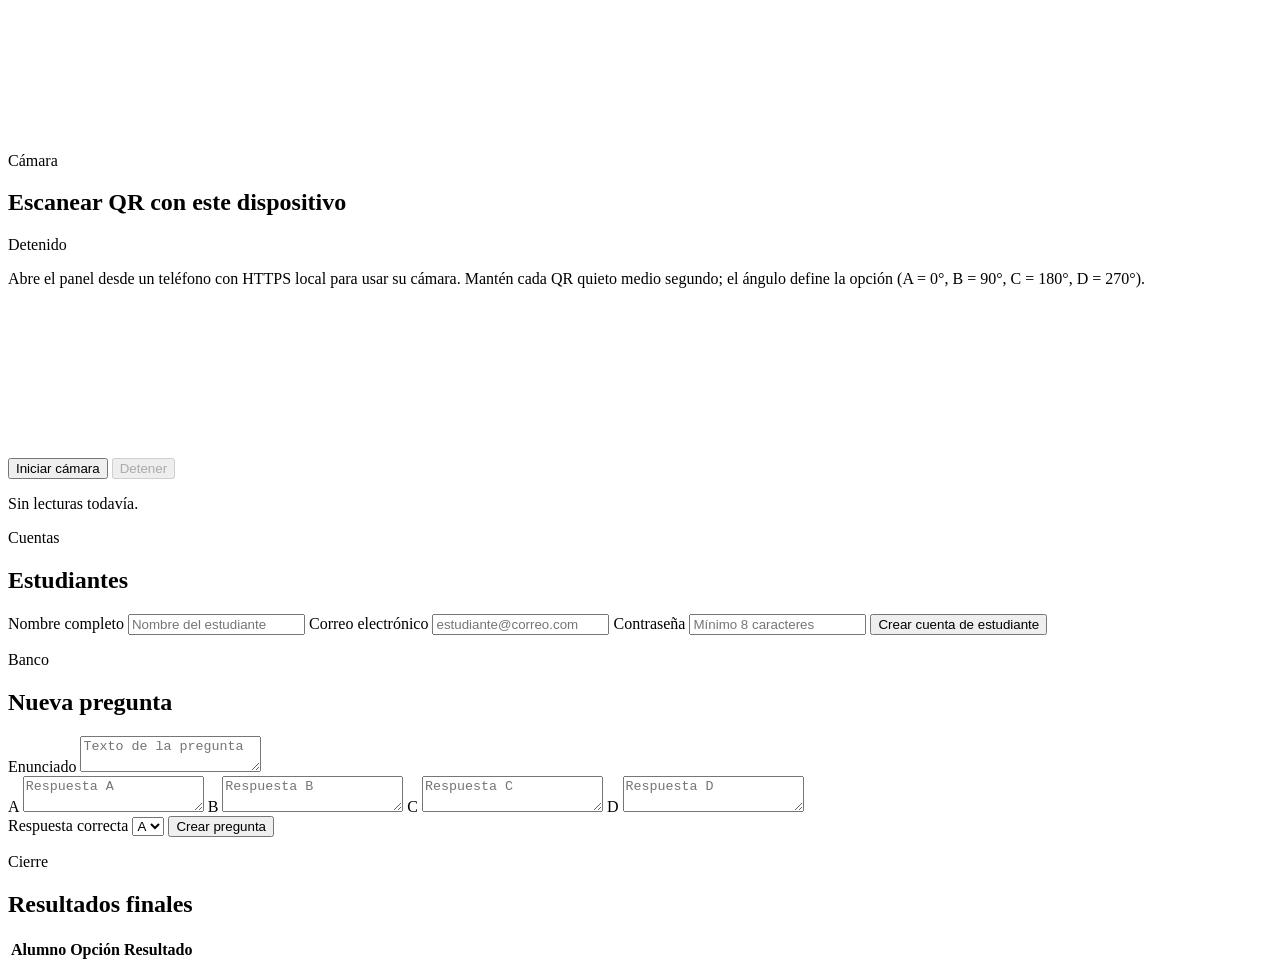
==== commit 2a4714e0: "Merge pull request #2 from Juan-Pablo-Parra-Ducuara/ajustes-docente Socket del estudiante y escaner " ====
--- a/frontend/index.html
+++ b/frontend/index.html
@@ -4,7 +4,7 @@
   <meta charset="utf-8">
   <meta name="viewport" content="width=device-width, initial-scale=1">
   <meta name="color-scheme" content="light dark">
-  <meta name="theme-color" content="#eef2f9">
+  <meta name="theme-color" content="#152238">
   <title>Clicker por cámara</title>
 
   <!-- Se carga antes del CSS para aplicar el tema sin destellos. -->
@@ -224,6 +224,27 @@
 
             <div id="student-options" class="options-grid student-options"></div>
 
+            <div class="rotation-guide">
+
+              <div id="rotation-dial" class="dial" aria-hidden="true">
+                <span class="dial-letter dial-a">A</span>
+                <span class="dial-letter dial-b">B</span>
+                <span class="dial-letter dial-c">C</span>
+                <span class="dial-letter dial-d">D</span>
+                <span class="dial-arrow"></span>
+              </div>
+
+              <div>
+                <strong id="rotation-label">Sin respuesta seleccionada</strong>
+                <p class="hint">
+                  Elige una opción: tu QR gira automáticamente (A = 0°,
+                  B = 90°, C = 180°, D = 270°). Muéstralo quieto frente a la
+                  cámara durante medio segundo para registrar el voto.
+                </p>
+              </div>
+
+            </div>
+
           </div>
 
         </section>
@@ -279,14 +300,6 @@
             <span class="theme-icon theme-icon-sun" aria-hidden="true">☀️</span>
             <span class="theme-icon theme-icon-moon" aria-hidden="true">🌙</span>
           </button>
-
-          <a
-            class="topbar-link"
-            href="/balanceador.html"
-            title="Ver la simulación visual del balanceador de cargas"
-          >
-            Balanceador
-          </a>
 
           <button id="logout-button" class="ghost" type="button">
             Salir
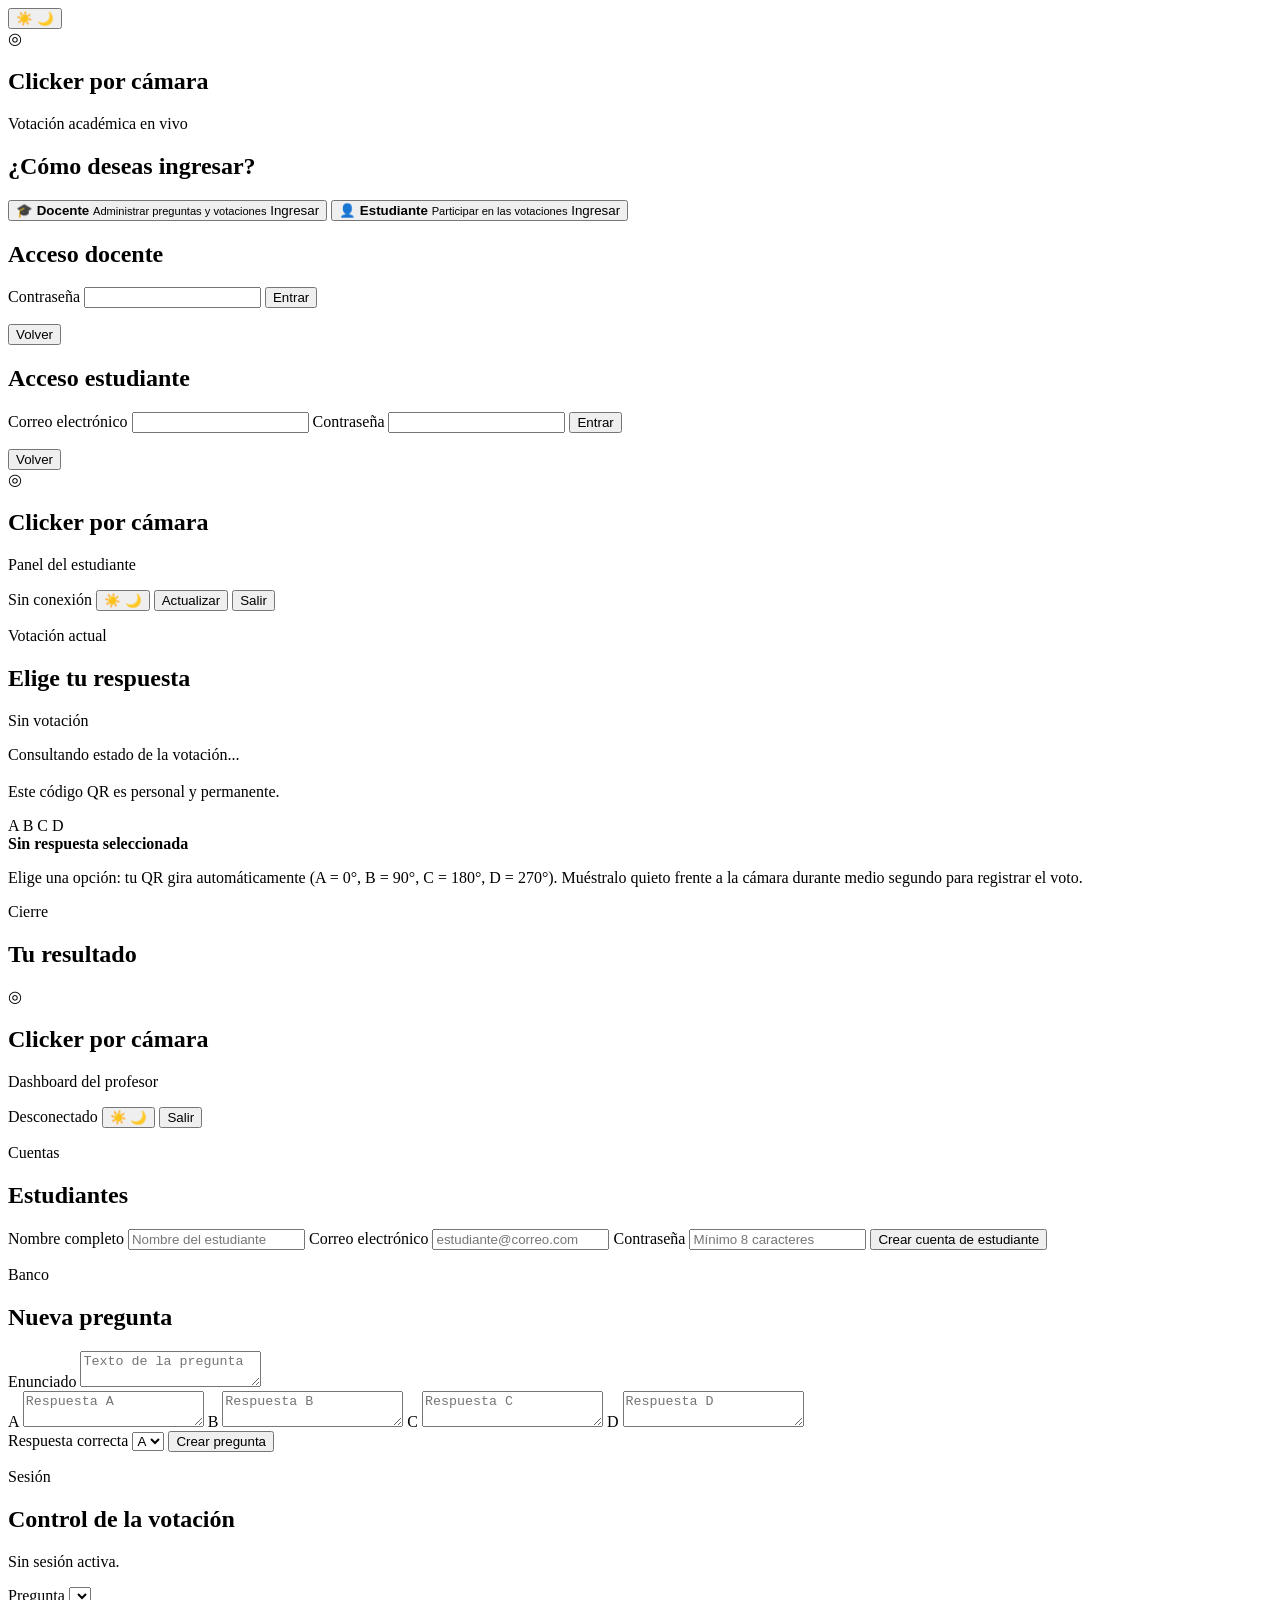
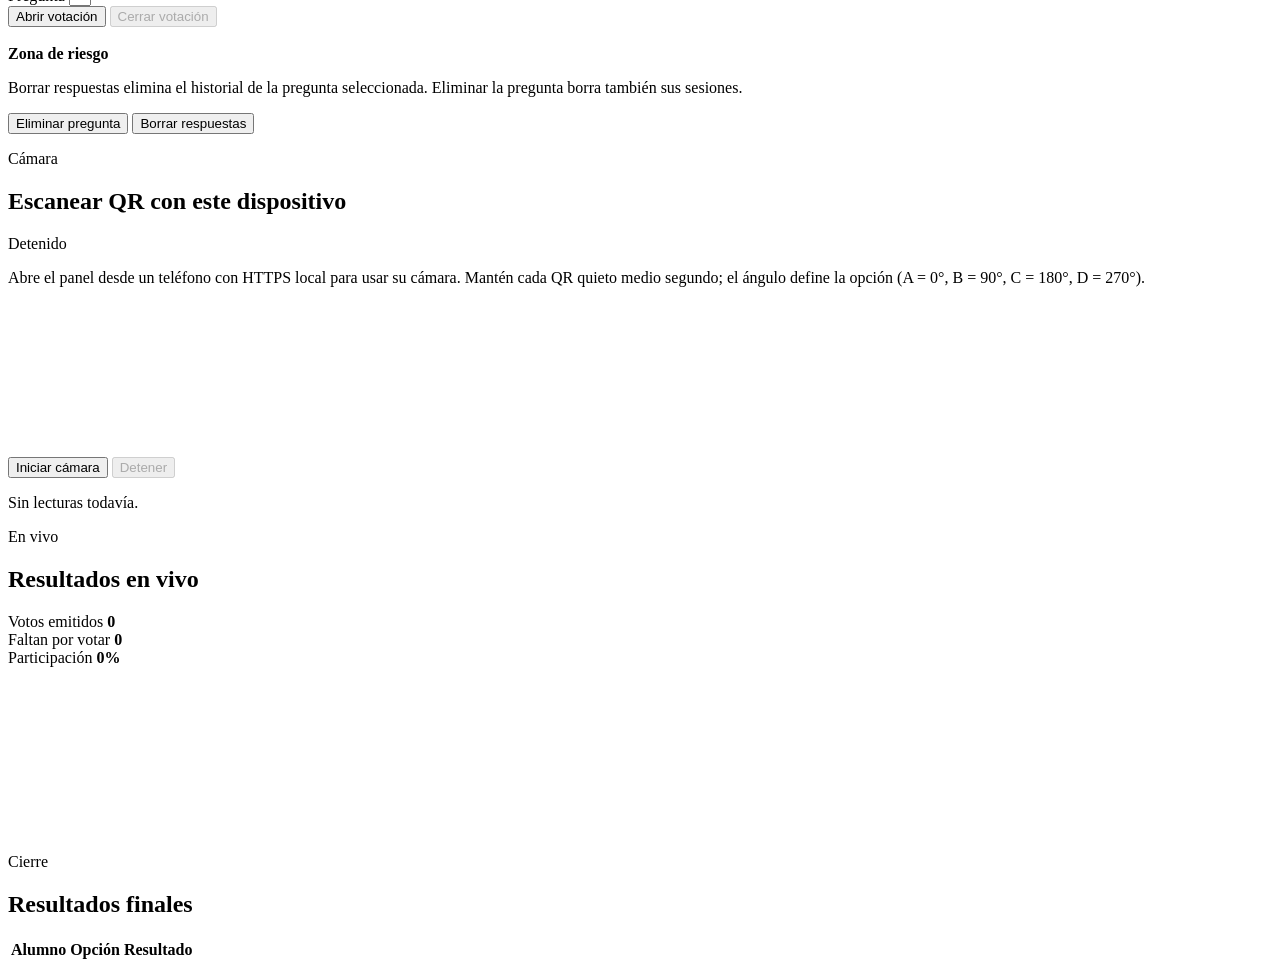
==== commit fe4eacbd: "Update index.html" ====
--- a/frontend/index.html
+++ b/frontend/index.html
@@ -309,359 +309,361 @@
 
       </header>
 
-      <div class="grid">
-
-        <!-- Control de la votación -->
-        <section class="card wide session-card">
-
-          <div class="card-head">
-            <div>
-              <p class="eyebrow">Sesión</p>
-              <h2>Control de la votación</h2>
-            </div>
-
-            <p id="session-status" class="status-line">
-              Sin sesión activa.
-            </p>
-          </div>
-
-          <div class="session-controls">
-
-            <label for="question-select">
-              <span id="question-label-text">Pregunta</span>
-              <select id="question-select"></select>
-            </label>
-
-            <div class="row">
-              <button id="open-button" type="button">
-                Abrir votación
-              </button>
-
-              <button
-                id="close-button"
-                type="button"
-                class="danger"
-                disabled
-              >
-                Cerrar votación
-              </button>
-            </div>
-
-          </div>
-
-          <div class="question-preview">
-            <h3 id="current-question"></h3>
-            <ul id="options-list" class="options-list"></ul>
-          </div>
-
-          <div class="danger-zone">
-            <div>
-              <strong>Zona de riesgo</strong>
-              <p class="hint">
-                Borrar respuestas elimina el historial de la pregunta
-                seleccionada. Eliminar la pregunta borra también sus sesiones.
-              </p>
-            </div>
-
-            <div class="row">
-              <button
-                id="delete-question-button"
-                type="button"
-                class="danger"
-              >
-                Eliminar pregunta
-              </button>
-
-              <button
-                id="clear-answers-button"
-                type="button"
-                class="danger"
-              >
-                Borrar respuestas
-              </button>
-            </div>
-          </div>
-
-        </section>
-
-
-        <!-- Resultados en vivo -->
-        <section class="card wide">
-
-          <div class="card-head">
-            <div>
-              <p class="eyebrow">En vivo</p>
-              <h2>Resultados en vivo</h2>
-            </div>
-          </div>
-
-          <div class="kpi-grid">
-
-            <div class="kpi">
-              <span>Votos emitidos</span>
-              <strong id="total-votes">0</strong>
-            </div>
-
-            <div class="kpi missing">
-              <span>Faltan por votar</span>
-              <strong id="missing-count">0</strong>
-            </div>
-
-            <div class="kpi">
-              <span>Participación</span>
-              <strong id="participation-percent">0%</strong>
-            </div>
-
-          </div>
-
-          <div
-            class="progress"
-            role="progressbar"
-            aria-label="Participación de la votación"
-            aria-valuemin="0"
-            aria-valuemax="100"
-            aria-valuenow="0"
-            id="participation-progress"
-          >
-            <span id="participation-fill" class="progress-fill"></span>
-          </div>
-
-          <p id="missing-list" class="hint" aria-live="polite"></p>
-
-          <div id="roster-chips" class="roster"></div>
-
-          <div class="chart-wrap">
-            <canvas id="results-chart"></canvas>
-          </div>
-
-        </section>
-
-
-        <!-- Escáner QR con la cámara del dispositivo -->
-        <section class="card wide scanner-card">
-
-          <div class="card-head">
-            <div>
-              <p class="eyebrow">Cámara</p>
-              <h2>Escanear QR con este dispositivo</h2>
-            </div>
-
-            <span id="scanner-status" class="badge offline">Detenido</span>
-          </div>
-
-          <p class="hint">
-            Abre el panel desde un teléfono con HTTPS local para usar su cámara.
-            Mantén cada QR quieto medio segundo; el ángulo define la opción
-            (A = 0°, B = 90°, C = 180°, D = 270°).
-          </p>
-
-          <div class="scanner-stage">
-
-            <video
-              id="scanner-video"
-              class="scanner-video"
-              playsinline
-              muted
-            ></video>
-
-            <canvas id="scanner-canvas" class="hidden"></canvas>
-
-          </div>
-
-          <div class="row">
-            <button id="scanner-start" type="button">
-              Iniciar cámara
-            </button>
-
-            <button id="scanner-stop" type="button" class="ghost" disabled>
-              Detener
-            </button>
-          </div>
-
-          <p id="scanner-detected" class="hint" aria-live="polite">
-            Sin lecturas todavía.
-          </p>
-
-          <ul id="scanner-log" class="list scanner-log"></ul>
-
-        </section>
-
-
-        <!-- Gestión de estudiantes -->
-        <section class="card">
-
-          <div class="card-head">
-            <div>
-              <p class="eyebrow">Cuentas</p>
-              <h2>Estudiantes</h2>
-            </div>
-          </div>
-
-          <form id="student-form" class="stack">
-
-            <label for="student-account-name">
-              Nombre completo
-              <input
-                id="student-account-name"
-                type="text"
-                placeholder="Nombre del estudiante"
-                maxlength="120"
-                required
-              >
-            </label>
-
-            <label for="student-account-email">
-              Correo electrónico
-              <input
-                id="student-account-email"
-                type="email"
-                placeholder="estudiante@correo.com"
-                required
-              >
-            </label>
-
-            <label for="student-account-password">
-              Contraseña
-              <input
-                id="student-account-password"
-                type="password"
-                placeholder="Mínimo 8 caracteres"
-                minlength="8"
-                maxlength="128"
-                required
-              >
-            </label>
-
-            <button type="submit">
-              Crear cuenta de estudiante
-            </button>
-
-          </form>
-
-          <ul id="student-list" class="list"></ul>
-
-        </section>
-
-
-        <!-- Creación de preguntas -->
-        <section class="card">
-
-          <div class="card-head">
-            <div>
-              <p class="eyebrow">Banco</p>
-              <h2>Nueva pregunta</h2>
-            </div>
-          </div>
-
-          <form id="question-form" class="stack">
-
-            <label for="question-text">
-              Enunciado
-              <textarea
-                id="question-text"
-                placeholder="Texto de la pregunta"
-                required
-              ></textarea>
-            </label>
-
-            <div class="options-grid">
-
-              <label class="option-field">
-                <span class="letter" aria-hidden="true">A</span>
-                <textarea
-                  id="option-a"
-                  rows="2"
-                  placeholder="Respuesta A"
-                  aria-label="Opción A"
-                  required
-                ></textarea>
-              </label>
-
-              <label class="option-field">
-                <span class="letter" aria-hidden="true">B</span>
-                <textarea
-                  id="option-b"
-                  rows="2"
-                  placeholder="Respuesta B"
-                  aria-label="Opción B"
-                  required
-                ></textarea>
-              </label>
-
-              <label class="option-field">
-                <span class="letter" aria-hidden="true">C</span>
-                <textarea
-                  id="option-c"
-                  rows="2"
-                  placeholder="Respuesta C"
-                  aria-label="Opción C"
-                  required
-                ></textarea>
-              </label>
-
-              <label class="option-field">
-                <span class="letter" aria-hidden="true">D</span>
-                <textarea
-                  id="option-d"
-                  rows="2"
-                  placeholder="Respuesta D"
-                  aria-label="Opción D"
-                  required
-                ></textarea>
-              </label>
-
-            </div>
-
-            <label for="correct-option">
-              Respuesta correcta
-              <select id="correct-option">
-                <option value="A">A</option>
-                <option value="B">B</option>
-                <option value="C">C</option>
-                <option value="D">D</option>
-              </select>
-            </label>
-
-            <button type="submit">
-              Crear pregunta
-            </button>
-
-          </form>
-
-          <p id="question-feedback" class="hint"></p>
-
-        </section>
-
-
-        <!-- Resultados finales -->
-        <section id="final-card" class="card wide hidden">
-
-          <div class="card-head">
-            <div>
-              <p class="eyebrow">Cierre</p>
-              <h2>Resultados finales</h2>
-            </div>
-          </div>
-
-          <p id="final-summary"></p>
-
-          <table>
-
-            <thead>
-              <tr>
-                <th>Alumno</th>
-                <th>Opción</th>
-                <th>Resultado</th>
-              </tr>
-            </thead>
-
-            <tbody id="final-table"></tbody>
-
-          </table>
-
-        </section>
-
-      </div>
+      
+<div class="grid">
+
+  <!-- 1. Gestión de estudiantes -->
+  <section class="card">
+
+    <div class="card-head">
+      <div>
+        <p class="eyebrow">Cuentas</p>
+        <h2>Estudiantes</h2>
+      </div>
+    </div>
+
+    <form id="student-form" class="stack">
+
+      <label for="student-account-name">
+        Nombre completo
+        <input
+          id="student-account-name"
+          type="text"
+          placeholder="Nombre del estudiante"
+          maxlength="120"
+          required
+        >
+      </label>
+
+      <label for="student-account-email">
+        Correo electrónico
+        <input
+          id="student-account-email"
+          type="email"
+          placeholder="estudiante@correo.com"
+          required
+        >
+      </label>
+
+      <label for="student-account-password">
+        Contraseña
+        <input
+          id="student-account-password"
+          type="password"
+          placeholder="Mínimo 8 caracteres"
+          minlength="8"
+          maxlength="128"
+          required
+        >
+      </label>
+
+      <button type="submit">
+        Crear cuenta de estudiante
+      </button>
+
+    </form>
+
+    <ul id="student-list" class="list"></ul>
+
+  </section>
+
+
+  <!-- 2. Creación de preguntas -->
+  <section class="card">
+
+    <div class="card-head">
+      <div>
+        <p class="eyebrow">Banco</p>
+        <h2>Nueva pregunta</h2>
+      </div>
+    </div>
+
+    <form id="question-form" class="stack">
+
+      <label for="question-text">
+        Enunciado
+        <textarea
+          id="question-text"
+          placeholder="Texto de la pregunta"
+          required
+        ></textarea>
+      </label>
+
+      <div class="options-grid">
+
+        <label class="option-field">
+          <span class="letter" aria-hidden="true">A</span>
+          <textarea
+            id="option-a"
+            rows="2"
+            placeholder="Respuesta A"
+            aria-label="Opción A"
+            required
+          ></textarea>
+        </label>
+
+        <label class="option-field">
+          <span class="letter" aria-hidden="true">B</span>
+          <textarea
+            id="option-b"
+            rows="2"
+            placeholder="Respuesta B"
+            aria-label="Opción B"
+            required
+          ></textarea>
+        </label>
+
+        <label class="option-field">
+          <span class="letter" aria-hidden="true">C</span>
+          <textarea
+            id="option-c"
+            rows="2"
+            placeholder="Respuesta C"
+            aria-label="Opción C"
+            required
+          ></textarea>
+        </label>
+
+        <label class="option-field">
+          <span class="letter" aria-hidden="true">D</span>
+          <textarea
+            id="option-d"
+            rows="2"
+            placeholder="Respuesta D"
+            aria-label="Opción D"
+            required
+          ></textarea>
+        </label>
+
+      </div>
+
+      <label for="correct-option">
+        Respuesta correcta
+        <select id="correct-option">
+          <option value="A">A</option>
+          <option value="B">B</option>
+          <option value="C">C</option>
+          <option value="D">D</option>
+        </select>
+      </label>
+
+      <button type="submit">
+        Crear pregunta
+      </button>
+
+    </form>
+
+    <p id="question-feedback" class="hint"></p>
+
+  </section>
+
+
+  <!-- 3. Control de la votación -->
+  <section class="card session-card">
+
+    <div class="card-head">
+      <div>
+        <p class="eyebrow">Sesión</p>
+        <h2>Control de la votación</h2>
+      </div>
+
+      <p id="session-status" class="status-line">
+        Sin sesión activa.
+      </p>
+    </div>
+
+    <div class="session-controls">
+
+      <label for="question-select">
+        <span id="question-label-text">Pregunta</span>
+        <select id="question-select"></select>
+      </label>
+
+      <div class="row">
+        <button id="open-button" type="button">
+          Abrir votación
+        </button>
+
+        <button
+          id="close-button"
+          type="button"
+          class="danger"
+          disabled
+        >
+          Cerrar votación
+        </button>
+      </div>
+
+    </div>
+
+    <div class="question-preview">
+      <h3 id="current-question"></h3>
+      <ul id="options-list" class="options-list"></ul>
+    </div>
+
+    <div class="danger-zone">
+      <div>
+        <strong>Zona de riesgo</strong>
+        <p class="hint">
+          Borrar respuestas elimina el historial de la pregunta
+          seleccionada. Eliminar la pregunta borra también sus sesiones.
+        </p>
+      </div>
+
+      <div class="row">
+        <button
+          id="delete-question-button"
+          type="button"
+          class="danger"
+        >
+          Eliminar pregunta
+        </button>
+
+        <button
+          id="clear-answers-button"
+          type="button"
+          class="danger"
+        >
+          Borrar respuestas
+        </button>
+      </div>
+    </div>
+
+  </section>
+
+
+  <!-- 4. Escáner QR con la cámara del dispositivo -->
+  <section class="card scanner-card">
+
+    <div class="card-head">
+      <div>
+        <p class="eyebrow">Cámara</p>
+        <h2>Escanear QR con este dispositivo</h2>
+      </div>
+
+      <span id="scanner-status" class="badge offline">Detenido</span>
+    </div>
+
+    <p class="hint">
+      Abre el panel desde un teléfono con HTTPS local para usar su cámara.
+      Mantén cada QR quieto medio segundo; el ángulo define la opción
+      (A = 0°, B = 90°, C = 180°, D = 270°).
+    </p>
+
+    <div class="scanner-stage">
+
+      <video
+        id="scanner-video"
+        class="scanner-video"
+        playsinline
+        muted
+      ></video>
+
+      <canvas id="scanner-canvas" class="hidden"></canvas>
+
+    </div>
+
+    <div class="row">
+      <button id="scanner-start" type="button">
+        Iniciar cámara
+      </button>
+
+      <button id="scanner-stop" type="button" class="ghost" disabled>
+        Detener
+      </button>
+    </div>
+
+    <p id="scanner-detected" class="hint" aria-live="polite">
+      Sin lecturas todavía.
+    </p>
+
+    <ul id="scanner-log" class="list scanner-log"></ul>
+
+  </section>
+
+
+  <!-- 5. Resultados en vivo -->
+  <section class="card wide">
+
+    <div class="card-head">
+      <div>
+        <p class="eyebrow">En vivo</p>
+        <h2>Resultados en vivo</h2>
+      </div>
+    </div>
+
+    <div class="kpi-grid">
+
+      <div class="kpi">
+        <span>Votos emitidos</span>
+        <strong id="total-votes">0</strong>
+      </div>
+
+      <div class="kpi missing">
+        <span>Faltan por votar</span>
+        <strong id="missing-count">0</strong>
+      </div>
+
+      <div class="kpi">
+        <span>Participación</span>
+        <strong id="participation-percent">0%</strong>
+      </div>
+
+    </div>
+
+    <div
+      class="progress"
+      role="progressbar"
+      aria-label="Participación de la votación"
+      aria-valuemin="0"
+      aria-valuemax="100"
+      aria-valuenow="0"
+      id="participation-progress"
+    >
+      <span id="participation-fill" class="progress-fill"></span>
+    </div>
+
+    <p id="missing-list" class="hint" aria-live="polite"></p>
+
+    <div id="roster-chips" class="roster"></div>
+
+    <div class="chart-wrap">
+      <canvas id="results-chart"></canvas>
+    </div>
+
+  </section>
+
+
+  <!-- 6. Resultados finales -->
+  <section id="final-card" class="card wide hidden">
+
+    <div class="card-head">
+      <div>
+        <p class="eyebrow">Cierre</p>
+        <h2>Resultados finales</h2>
+      </div>
+    </div>
+
+    <p id="final-summary"></p>
+
+    <table>
+
+      <thead>
+        <tr>
+          <th>Alumno</th>
+          <th>Opción</th>
+          <th>Resultado</th>
+        </tr>
+      </thead>
+
+      <tbody id="final-table"></tbody>
+
+    </table>
+
+  </section>
+
+</div>
+
 
     </section>
 
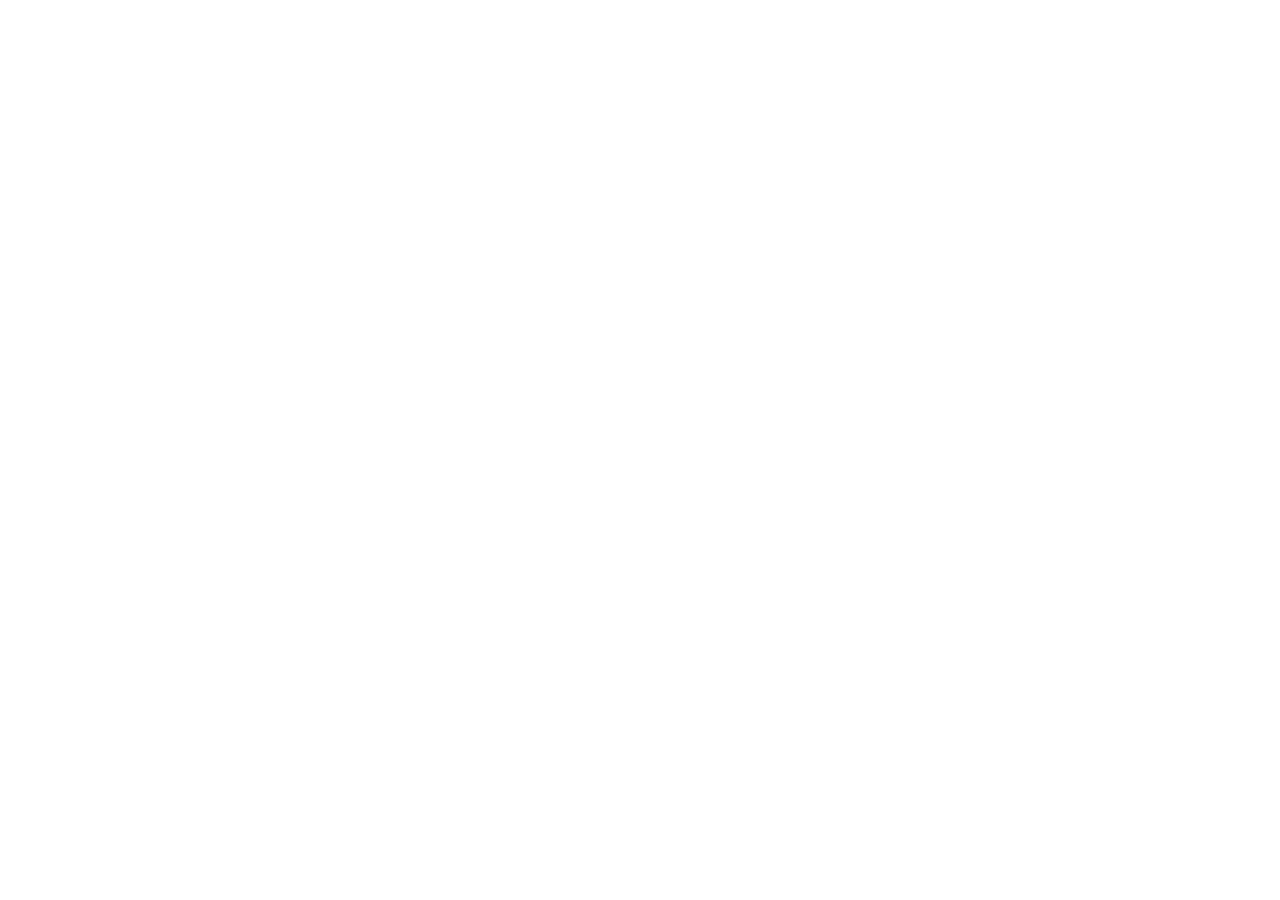
==== commit adc44b7e: "Refactoriza frontend a microfrontends y alinea módulo local con la web - Extrae 'En vivo' a su propi" ====
--- a/frontend/index.html
+++ b/frontend/index.html
@@ -10,685 +10,24 @@
   <!-- Se carga antes del CSS para aplicar el tema sin destellos. -->
   <script src="/theme.js"></script>
 
+  <!-- Sistema de diseño compartido por todos los microfrontends. -->
   <link rel="stylesheet" href="/style.css">
 </head>
 
 <body>
-  <main class="app">
+  <!-- El shell monta aquí el microfrontend activo (auth, dashboard o estudiante). -->
+  <main id="app" class="app"></main>
 
-    <!-- ================================== -->
-    <!-- ACCESO Y SELECCIÓN DE USUARIO      -->
-    <!-- ================================== -->
+  <!-- Notificaciones globales compartidas por los microfrontends. -->
+  <div id="toast" class="toast hidden" role="status" aria-live="polite"></div>
 
-    <section id="login-view" class="auth">
-
-      <div class="card auth-card">
-
-        <button
-          type="button"
-          class="icon-button auth-theme theme-toggle"
-          data-theme-toggle
-          aria-label="Cambiar entre tema claro y oscuro"
-          title="Cambiar tema"
-        >
-          <span class="theme-icon theme-icon-sun" aria-hidden="true">☀️</span>
-          <span class="theme-icon theme-icon-moon" aria-hidden="true">🌙</span>
-        </button>
-
-        <div class="brand auth-brand">
-          <span class="brand-mark" aria-hidden="true">◎</span>
-          <div>
-            <h1>Clicker por cámara</h1>
-            <p class="hint">Votación académica en vivo</p>
-          </div>
-        </div>
-
-        <!-- Selección de rol -->
-        <div id="role-selection" class="stack">
-          <h2>¿Cómo deseas ingresar?</h2>
-
-          <div class="role-options">
-
-            <button type="button" id="teacher-access" class="role-card">
-              <span class="role-icon" aria-hidden="true">🎓</span>
-              <strong>Docente</strong>
-              <small>Administrar preguntas y votaciones</small>
-              <span class="role-action">Ingresar</span>
-            </button>
-
-            <button type="button" id="student-access" class="role-card">
-              <span class="role-icon" aria-hidden="true">👤</span>
-              <strong>Estudiante</strong>
-              <small>Participar en las votaciones</small>
-              <span class="role-action">Ingresar</span>
-            </button>
-
-          </div>
-        </div>
-
-        <!-- Inicio de sesión docente -->
-        <div id="teacher-login" class="stack hidden">
-
-          <h2>Acceso docente</h2>
-
-          <form id="login-form">
-            <label for="password">Contraseña</label>
-
-            <input
-              id="password"
-              type="password"
-              autocomplete="current-password"
-              required
-            >
-
-            <button type="submit">Entrar</button>
-
-            <p id="login-error" class="error" role="alert"></p>
-          </form>
-
-          <button type="button" id="back-to-roles" class="secondary-button">
-            Volver
-          </button>
-
-        </div>
-
-        <!-- Inicio de sesión estudiante -->
-        <div id="student-login" class="stack hidden">
-
-          <h2>Acceso estudiante</h2>
-
-          <form id="student-login-form">
-            <label for="student-email">Correo electrónico</label>
-
-            <input
-              id="student-email"
-              type="email"
-              autocomplete="username"
-              required
-            >
-
-            <label for="student-password">Contraseña</label>
-
-            <input
-              id="student-password"
-              type="password"
-              autocomplete="current-password"
-              required
-            >
-
-            <button type="submit">Entrar</button>
-
-            <p id="student-login-error" class="error" role="alert"></p>
-          </form>
-
-          <button
-            type="button"
-            id="back-to-roles-student"
-            class="secondary-button"
-          >
-            Volver
-          </button>
-
-        </div>
-
-      </div>
-
-    </section>
-
-
-    <!-- ================================== -->
-    <!-- PANEL DEL ESTUDIANTE               -->
-    <!-- ================================== -->
-
-    <section id="student-view" class="hidden">
-
-      <header class="topbar">
-
-        <div class="brand">
-          <span class="brand-mark" aria-hidden="true">◎</span>
-          <div>
-            <h1>Clicker por cámara</h1>
-            <p class="hint">Panel del estudiante</p>
-          </div>
-        </div>
-
-        <div class="topbar-actions">
-          <span id="student-live-status" class="badge offline">
-            Sin conexión
-          </span>
-
-          <span id="student-name-display" class="user-chip"></span>
-
-          <button
-            type="button"
-            class="icon-button theme-toggle"
-            data-theme-toggle
-            aria-label="Cambiar entre tema claro y oscuro"
-            title="Cambiar tema"
-          >
-            <span class="theme-icon theme-icon-sun" aria-hidden="true">☀️</span>
-            <span class="theme-icon theme-icon-moon" aria-hidden="true">🌙</span>
-          </button>
-
-          <button
-            id="student-refresh-button"
-            class="ghost"
-            type="button"
-            title="Volver a consultar el estado de la votación"
-          >
-            Actualizar
-          </button>
-
-          <button
-            id="student-logout-button"
-            class="ghost"
-            type="button"
-          >
-            Salir
-          </button>
-        </div>
-
-      </header>
-
-      <div class="grid">
-
-        <!-- Votación actual -->
-        <section class="card wide vote-card">
-
-          <div class="card-head">
-            <div>
-              <p class="eyebrow">Votación actual</p>
-              <h2>Elige tu respuesta</h2>
-            </div>
-
-            <span id="student-vote-badge" class="badge offline">
-              Sin votación
-            </span>
-          </div>
-
-          <p id="student-voting-status" class="hint" aria-live="polite">
-            Consultando estado de la votación...
-          </p>
-
-          <h3 id="student-question-text" class="question-text"></h3>
-
-          <div id="student-qr-container">
-            <div id="student-qr-code"></div>
-          </div>
-
-          <p class="hint qr-legend">
-            Este código QR es personal y permanente.
-          </p>
-
-          <div id="student-question-container" class="hidden">
-
-            <div id="student-options" class="options-grid student-options"></div>
-
-            <div class="rotation-guide">
-
-              <div id="rotation-dial" class="dial" aria-hidden="true">
-                <span class="dial-letter dial-a">A</span>
-                <span class="dial-letter dial-b">B</span>
-                <span class="dial-letter dial-c">C</span>
-                <span class="dial-letter dial-d">D</span>
-                <span class="dial-arrow"></span>
-              </div>
-
-              <div>
-                <strong id="rotation-label">Sin respuesta seleccionada</strong>
-                <p class="hint">
-                  Elige una opción: tu QR gira automáticamente (A = 0°,
-                  B = 90°, C = 180°, D = 270°). Muéstralo quieto frente a la
-                  cámara durante medio segundo para registrar el voto.
-                </p>
-              </div>
-
-            </div>
-
-          </div>
-
-        </section>
-
-        <!-- Resultado personal de la votación -->
-        <section id="student-result" class="card wide hidden">
-
-          <div class="card-head">
-            <div>
-              <p class="eyebrow">Cierre</p>
-              <h2>Tu resultado</h2>
-            </div>
-          </div>
-
-          <div id="student-result-body"></div>
-
-        </section>
-
-      </div>
-
-    </section>
-
-
-    <!-- ================================== -->
-    <!-- DASHBOARD DEL DOCENTE              -->
-    <!-- ================================== -->
-
-    <section id="dashboard-view" class="hidden">
-
-      <header class="topbar">
-
-        <div class="brand">
-          <span class="brand-mark" aria-hidden="true">◎</span>
-          <div>
-            <h1>Clicker por cámara</h1>
-            <p class="hint">Dashboard del profesor</p>
-          </div>
-        </div>
-
-        <div class="topbar-actions">
-
-          <span id="connection-status" class="badge offline">
-            Desconectado
-          </span>
-
-          <button
-            type="button"
-            class="icon-button theme-toggle"
-            data-theme-toggle
-            aria-label="Cambiar entre tema claro y oscuro"
-            title="Cambiar tema"
-          >
-            <span class="theme-icon theme-icon-sun" aria-hidden="true">☀️</span>
-            <span class="theme-icon theme-icon-moon" aria-hidden="true">🌙</span>
-          </button>
-
-          <button id="logout-button" class="ghost" type="button">
-            Salir
-          </button>
-
-        </div>
-
-      </header>
-
-      
-<div class="grid">
-
-  <!-- 1. Gestión de estudiantes -->
-  <section class="card">
-
-    <div class="card-head">
-      <div>
-        <p class="eyebrow">Cuentas</p>
-        <h2>Estudiantes</h2>
-      </div>
-    </div>
-
-    <form id="student-form" class="stack">
-
-      <label for="student-account-name">
-        Nombre completo
-        <input
-          id="student-account-name"
-          type="text"
-          placeholder="Nombre del estudiante"
-          maxlength="120"
-          required
-        >
-      </label>
-
-      <label for="student-account-email">
-        Correo electrónico
-        <input
-          id="student-account-email"
-          type="email"
-          placeholder="estudiante@correo.com"
-          required
-        >
-      </label>
-
-      <label for="student-account-password">
-        Contraseña
-        <input
-          id="student-account-password"
-          type="password"
-          placeholder="Mínimo 8 caracteres"
-          minlength="8"
-          maxlength="128"
-          required
-        >
-      </label>
-
-      <button type="submit">
-        Crear cuenta de estudiante
-      </button>
-
-    </form>
-
-    <ul id="student-list" class="list"></ul>
-
-  </section>
-
-
-  <!-- 2. Creación de preguntas -->
-  <section class="card">
-
-    <div class="card-head">
-      <div>
-        <p class="eyebrow">Banco</p>
-        <h2>Nueva pregunta</h2>
-      </div>
-    </div>
-
-    <form id="question-form" class="stack">
-
-      <label for="question-text">
-        Enunciado
-        <textarea
-          id="question-text"
-          placeholder="Texto de la pregunta"
-          required
-        ></textarea>
-      </label>
-
-      <div class="options-grid">
-
-        <label class="option-field">
-          <span class="letter" aria-hidden="true">A</span>
-          <textarea
-            id="option-a"
-            rows="2"
-            placeholder="Respuesta A"
-            aria-label="Opción A"
-            required
-          ></textarea>
-        </label>
-
-        <label class="option-field">
-          <span class="letter" aria-hidden="true">B</span>
-          <textarea
-            id="option-b"
-            rows="2"
-            placeholder="Respuesta B"
-            aria-label="Opción B"
-            required
-          ></textarea>
-        </label>
-
-        <label class="option-field">
-          <span class="letter" aria-hidden="true">C</span>
-          <textarea
-            id="option-c"
-            rows="2"
-            placeholder="Respuesta C"
-            aria-label="Opción C"
-            required
-          ></textarea>
-        </label>
-
-        <label class="option-field">
-          <span class="letter" aria-hidden="true">D</span>
-          <textarea
-            id="option-d"
-            rows="2"
-            placeholder="Respuesta D"
-            aria-label="Opción D"
-            required
-          ></textarea>
-        </label>
-
-      </div>
-
-      <label for="correct-option">
-        Respuesta correcta
-        <select id="correct-option">
-          <option value="A">A</option>
-          <option value="B">B</option>
-          <option value="C">C</option>
-          <option value="D">D</option>
-        </select>
-      </label>
-
-      <button type="submit">
-        Crear pregunta
-      </button>
-
-    </form>
-
-    <p id="question-feedback" class="hint"></p>
-
-  </section>
-
-
-  <!-- 3. Control de la votación -->
-  <section class="card session-card">
-
-    <div class="card-head">
-      <div>
-        <p class="eyebrow">Sesión</p>
-        <h2>Control de la votación</h2>
-      </div>
-
-      <p id="session-status" class="status-line">
-        Sin sesión activa.
-      </p>
-    </div>
-
-    <div class="session-controls">
-
-      <label for="question-select">
-        <span id="question-label-text">Pregunta</span>
-        <select id="question-select"></select>
-      </label>
-
-      <div class="row">
-        <button id="open-button" type="button">
-          Abrir votación
-        </button>
-
-        <button
-          id="close-button"
-          type="button"
-          class="danger"
-          disabled
-        >
-          Cerrar votación
-        </button>
-      </div>
-
-    </div>
-
-    <div class="question-preview">
-      <h3 id="current-question"></h3>
-      <ul id="options-list" class="options-list"></ul>
-    </div>
-
-    <div class="danger-zone">
-      <div>
-        <strong>Zona de riesgo</strong>
-        <p class="hint">
-          Borrar respuestas elimina el historial de la pregunta
-          seleccionada. Eliminar la pregunta borra también sus sesiones.
-        </p>
-      </div>
-
-      <div class="row">
-        <button
-          id="delete-question-button"
-          type="button"
-          class="danger"
-        >
-          Eliminar pregunta
-        </button>
-
-        <button
-          id="clear-answers-button"
-          type="button"
-          class="danger"
-        >
-          Borrar respuestas
-        </button>
-      </div>
-    </div>
-
-  </section>
-
-
-  <!-- 4. Escáner QR con la cámara del dispositivo -->
-  <section class="card scanner-card">
-
-    <div class="card-head">
-      <div>
-        <p class="eyebrow">Cámara</p>
-        <h2>Escanear QR con este dispositivo</h2>
-      </div>
-
-      <span id="scanner-status" class="badge offline">Detenido</span>
-    </div>
-
-    <p class="hint">
-      Abre el panel desde un teléfono con HTTPS local para usar su cámara.
-      Mantén cada QR quieto medio segundo; el ángulo define la opción
-      (A = 0°, B = 90°, C = 180°, D = 270°).
-    </p>
-
-    <div class="scanner-stage">
-
-      <video
-        id="scanner-video"
-        class="scanner-video"
-        playsinline
-        muted
-      ></video>
-
-      <canvas id="scanner-canvas" class="hidden"></canvas>
-
-    </div>
-
-    <div class="row">
-      <button id="scanner-start" type="button">
-        Iniciar cámara
-      </button>
-
-      <button id="scanner-stop" type="button" class="ghost" disabled>
-        Detener
-      </button>
-    </div>
-
-    <p id="scanner-detected" class="hint" aria-live="polite">
-      Sin lecturas todavía.
-    </p>
-
-    <ul id="scanner-log" class="list scanner-log"></ul>
-
-  </section>
-
-
-  <!-- 5. Resultados en vivo -->
-  <section class="card wide">
-
-    <div class="card-head">
-      <div>
-        <p class="eyebrow">En vivo</p>
-        <h2>Resultados en vivo</h2>
-      </div>
-    </div>
-
-    <div class="kpi-grid">
-
-      <div class="kpi">
-        <span>Votos emitidos</span>
-        <strong id="total-votes">0</strong>
-      </div>
-
-      <div class="kpi missing">
-        <span>Faltan por votar</span>
-        <strong id="missing-count">0</strong>
-      </div>
-
-      <div class="kpi">
-        <span>Participación</span>
-        <strong id="participation-percent">0%</strong>
-      </div>
-
-    </div>
-
-    <div
-      class="progress"
-      role="progressbar"
-      aria-label="Participación de la votación"
-      aria-valuemin="0"
-      aria-valuemax="100"
-      aria-valuenow="0"
-      id="participation-progress"
-    >
-      <span id="participation-fill" class="progress-fill"></span>
-    </div>
-
-    <p id="missing-list" class="hint" aria-live="polite"></p>
-
-    <div id="roster-chips" class="roster"></div>
-
-    <div class="chart-wrap">
-      <canvas id="results-chart"></canvas>
-    </div>
-
-  </section>
-
-
-  <!-- 6. Resultados finales -->
-  <section id="final-card" class="card wide hidden">
-
-    <div class="card-head">
-      <div>
-        <p class="eyebrow">Cierre</p>
-        <h2>Resultados finales</h2>
-      </div>
-    </div>
-
-    <p id="final-summary"></p>
-
-    <table>
-
-      <thead>
-        <tr>
-          <th>Alumno</th>
-          <th>Opción</th>
-          <th>Resultado</th>
-        </tr>
-      </thead>
-
-      <tbody id="final-table"></tbody>
-
-    </table>
-
-  </section>
-
-</div>
-
-
-    </section>
-
-
-    <!-- Notificaciones -->
-    <div id="toast" class="toast hidden" role="status" aria-live="polite"></div>
-
-  </main>
-
-
-  <!-- ================================== -->
-  <!-- LIBRERÍAS JAVASCRIPT               -->
-  <!-- ================================== -->
-
+  <!-- Librerías locales: sin CDN, funciona sin Internet en el aula. -->
   <script src="/vendor/chart.umd.min.js"></script>
-
   <script src="/vendor/socket.io.min.js"></script>
-
   <script src="/vendor/qrcode.min.js"></script>
-
   <script src="/vendor/jsQR.js"></script>
 
-  <script src="/scanner.js"></script>
-
-  <script src="/app.js"></script>
-
+  <!-- Punto de entrada del host de microfrontends. -->
+  <script type="module" src="/shell.js"></script>
 </body>
 </html>
